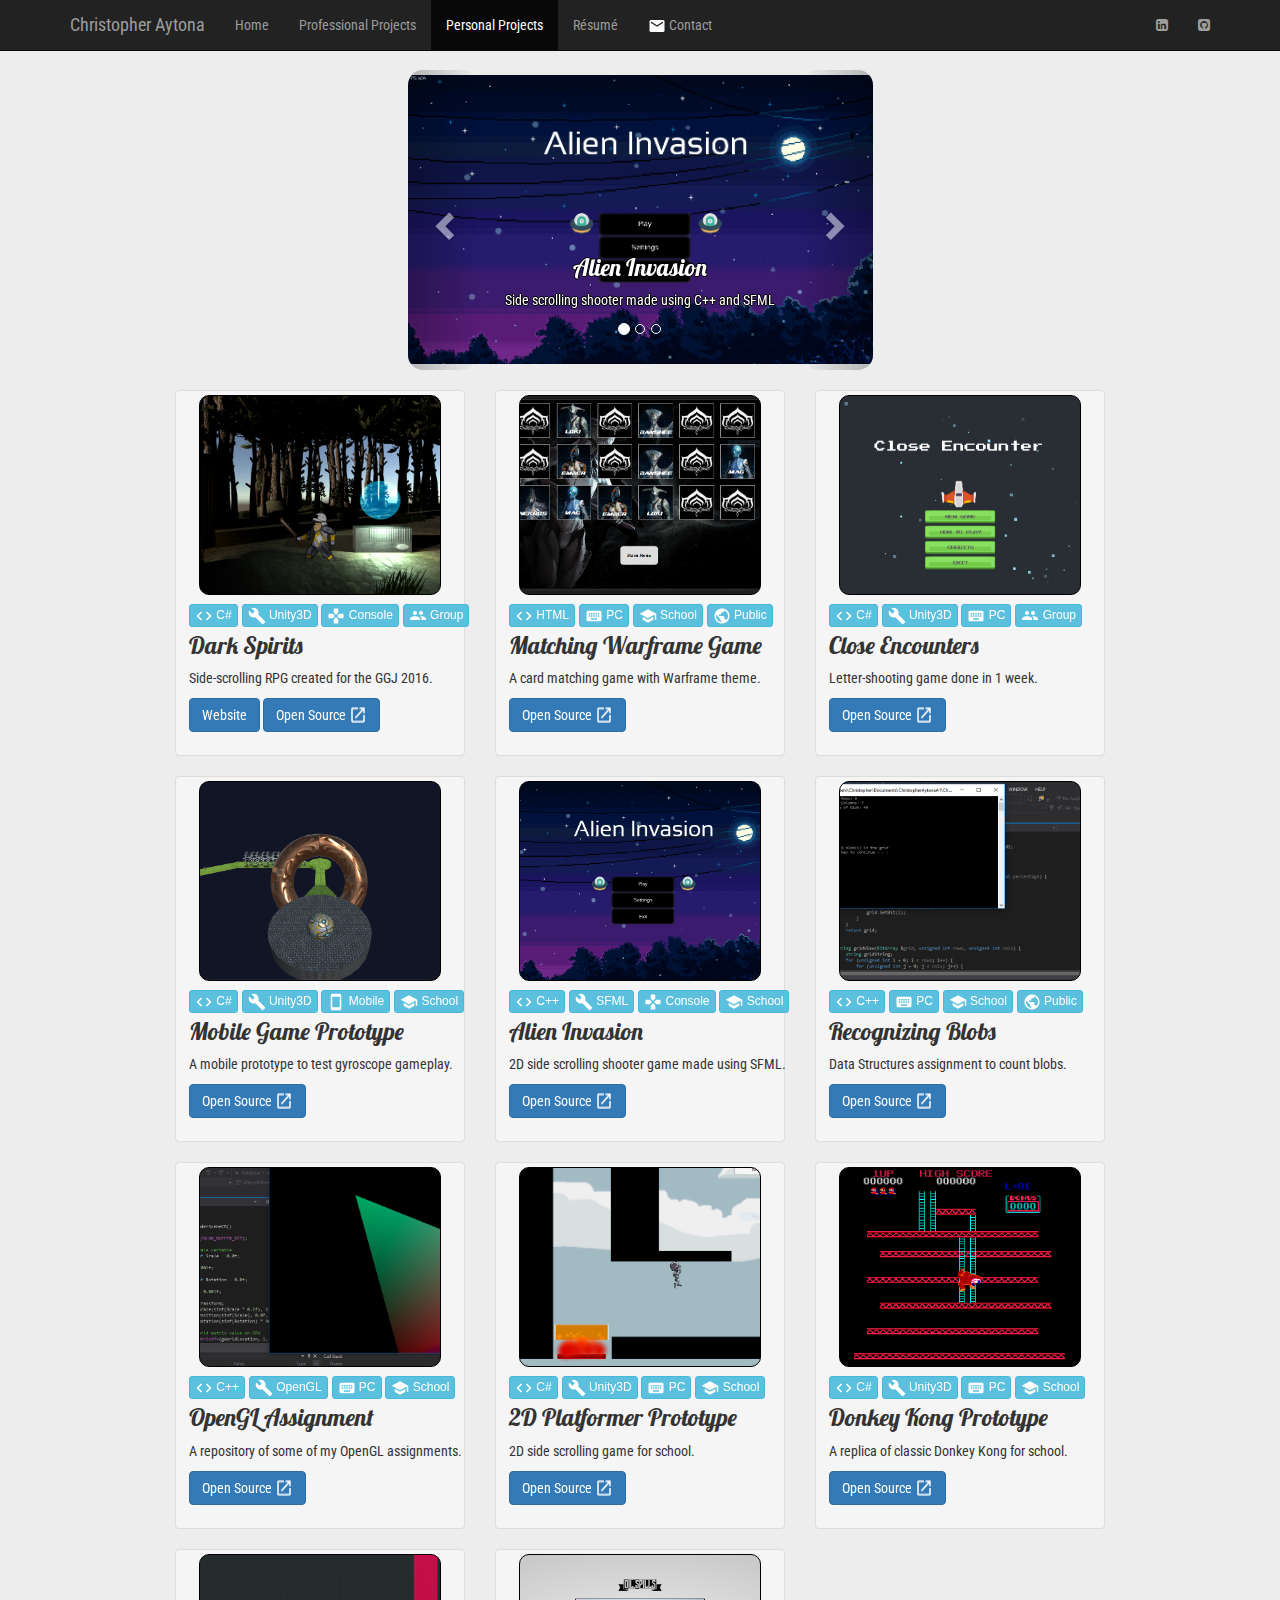
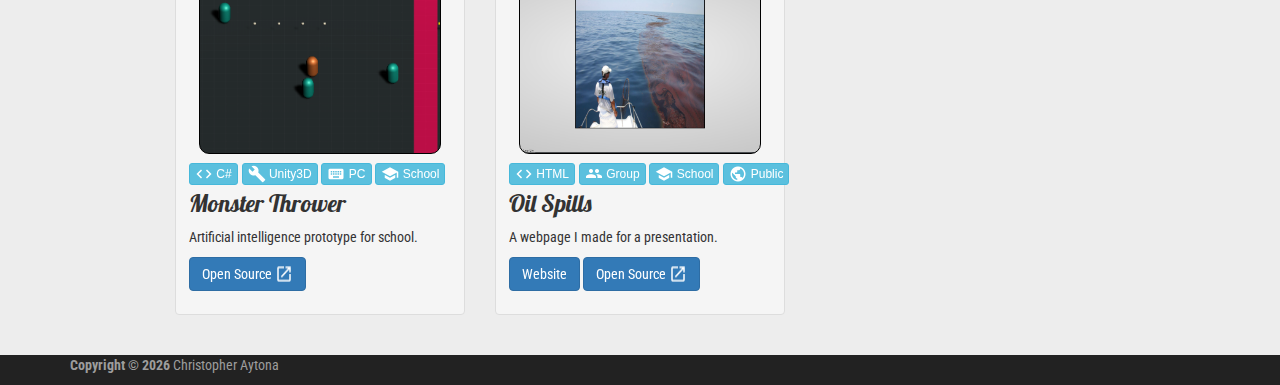
==== personal.html @ 55504e59 "fontawesome, and social buttons added in navbar" ====
<!DOCTYPE html>
<html lang="en-us">
  <head>
    <meta charset="utf-8">
    <meta http-equiv="X-UA-Compatible" content="IE=edge">
    <meta name="viewport" content="width=device-width, initial-scale=1">
    <title>Christopher Aytona: Personal</title>
    <link href="bootstrap/css/bootstrap.min.css" rel="stylesheet">
    <link href="css/main.css" rel="stylesheet">
    <link href="css/thumbnailimgs.css" rel="stylesheet">
    <link href="https://fonts.googleapis.com/css?family=Lobster|Roboto+Condensed" rel="stylesheet">
    <link rel="icon" href="imgs/icon.png">
    <link rel="stylesheet" href="fontawesome/css/font-awesome.min.css">
    <script src="https://ajax.googleapis.com/ajax/libs/jquery/1.11.3/jquery.min.js"></script>
    <script src="js/main.js"></script>
  </head>
  <body id="top">
    <nav class="navbar navbar-inverse navbar-fixed-top"> <!-- Nav bar -->
      <div class="container">
        <div class="navbar-header">
          <button type="button" class="navbar-toggle collapsed" data-toggle="collapse" data-target="#navbar" aria-expanded="false" aria-controls="navbar">
            <span class="sr-only">Toggle navigation</span>
            <span class="icon-bar"></span>
            <span class="icon-bar"></span>
            <span class="icon-bar"></span>
          </button>
          <a class="navbar-brand" href="#top">Christopher Aytona</a>
        </div>
        <div id="navbar" class="navbar-collapse collapse">
          <ul class="nav navbar-nav">
            <li><a href="index.html">Home</a></li>
            <li><a href="professional.html">Professional Projects</a></li>
            <li class="active"><a href="#top">Personal Projects</a></li>
            <li><a href="resume.html">Résumé</a></li>
            <li><a href="mailto:christopher.aytona@gmail.com"><img src="imgs/btnicons/email.png"> Contact</a></li>
          </ul>
          <ul class="nav navbar-nav navbar-right">
            <li><a href="https://ca.linkedin.com/in/christopheraytona" data-toggle="tooltip" data-placement="bottom" title="LinkedIn"><i class="fa fa-linkedin-square" aria-hidden="true"></i></a></li>
            <li><a href="https://github.com/aytona" data-toggle="tooltip" data-placement="bottom" title="GitHub"><i class="fa fa-github-square" aria-hidden="true"></i></a></li>
          </ul>
        </div>
      </div>
    </nav>

    <div class="container theme-showcase showcaseContainer" role="main">
      <div id="myCarousel" class="carousel slide" data-ride="carousel"> <!-- Slides -->
        <ol class="carousel-indicators"> <!-- Indicators -->
          <li data-target="#myCarousel" data-slide-to="0" class="active"></li>
          <li data-target="#myCarousel" data-slide-to="1"></li>
          <li data-target="#myCarousel" data-slide-to="2"></li>
        </ol>
        <div class="carousel-inner" role="listbox"> <!-- Wrapper for slides -->
          <div class="item active"> <!-- Alien Invasion -->
            <div class="carouselSlides perSlide1"></div>
            <div class="carousel-caption">
              <h3>Alien Invasion</h3>
              <p>Side scrolling shooter made using C++ and SFML</p>
            </div>
          </div>

          <div class="item"> <!-- Close Encounters -->
            <div class="carouselSlides perSlide2"></div>
            <div class="carousel-caption">
              <h3>Close Encounters</h3>
              <p>Typing game for game competition</p>
            </div>
          </div>

          <div class="item"> <!-- Recognizing Blobs -->
            <div class="carouselSlides perSlide3"></div>
            <div class="carousel-caption">
              <h3>Recognizing Blobs</h3>
              <p>Data Structures school assignment</p>
            </div>
          </div>
        </div>

        <!-- Controls -->
        <a class="left carousel-control" href="#myCarousel" role="button" data-slide="prev">
          <span class="glyphicon glyphicon-chevron-left" aria-hidden="true"></span>
          <span class="sr-only">Previous</span>
        </a>
        <a class="right carousel-control" href="#myCarousel" role="button" data-slide="next">
          <span class="glyphicon glyphicon-chevron-right" aria-hidden="true"></span>
          <span class="sr-only">Next</span>
        </a>
      </div>
      <br>
      <div class="row"> <!-- Row 1 -->
        <div class="col-sm-12 col-md-4"> <!-- Dark Spirits -->
          <div class="thumbnail">
            <div class="thumbnailIMG spiritsIMG"></div>
            <div class="caption">
              <button type="button" class="btn btn-info btn-xs hvr-bounce-in"><img src="imgs/btnicons/code.png"> C#</button>
              <button type="button" class="btn btn-info btn-xs hvr-bounce-in"><img src="imgs/btnicons/engine.png"> Unity3D</button>
              <button type="button" class="btn btn-info btn-xs hvr-bounce-in"><img src="imgs/btnicons/console.png"> Console</button>
              <button type="button" class="btn btn-info btn-xs hvr-bounce-in" data-toggle="tooltip" data-placement="bottom" title="Role: Gameplay Programmer"><img src="imgs/btnicons/group.png"> Group</button>
              <h3>Dark Spirits</h3>
              <p>Side-scrolling RPG created for the GGJ 2016.</p>
              <p>
                <a href="http://globalgamejam.org/2016/games/dark-spirits" class="btn btn-primary hvr-float" role="button">Website</a>
                <a target="_blank" href="https://github.com/aytona/GlobalGameJam2016" class="btn btn-primary hvr-float" role="button">Open Source&nbsp;<img src="imgs/btnicons/tab.png"></a>
              </p>
            </div>
          </div>
        </div>

        <div class="col-sm-12 col-md-4"> <!-- Matching -->
          <div class="thumbnail">
            <div class="thumbnailIMG matchingIMG"></div>
            <div class="caption">
              <button type="button" class="btn btn-info btn-xs hvr-bounce-in"><img src="imgs/btnicons/code.png"> HTML</button>
              <button type="button" class="btn btn-info btn-xs hvr-bounce-in"><img src="imgs/btnicons/keyboard.png"> PC</button>
              <button type="button" class="btn btn-info btn-xs hvr-bounce-in" data-toggle="tooltip" data-placement="bottom" title="DESN1083: Asset Development I"><img src="imgs/btnicons/school.png"> School</button>
              <button type="button" class="btn btn-info btn-xs hvr-bounce-in"><img src="imgs/btnicons/public.png"> Public</button>
              <h3>Matching Warframe Game</h3>
              <p>A card matching game with Warframe theme.</p>
              <p><a target="_blank" href="https://github.com/aytona/Memory_Game" class="btn btn-primary hvr-float" role="button">Open Source&nbsp;<img src="imgs/btnicons/tab.png"></a></p>
            </div>
          </div>
        </div>

        <div class="col-sm-12 col-md-4"> <!-- Close Encounters -->
          <div class="thumbnail">
            <div class="thumbnailIMG encountersIMG"></div>
            <div class="caption">
              <button type="button" class="btn btn-info btn-xs hvr-bounce-in"><img src="imgs/btnicons/code.png"> C#</button>
              <button type="button" class="btn btn-info btn-xs hvr-bounce-in"><img src="imgs/btnicons/engine.png"> Unity3D</button>
              <button type="button" class="btn btn-info btn-xs hvr-bounce-in"><img src="imgs/btnicons/keyboard.png"> PC</button>
              <button type="button" class="btn btn-info btn-xs hvr-bounce-in" data-toggle="tooltip" data-placement="bottom" title="Role: Generalist Programmer"><img src="imgs/btnicons/group.png"> Group</button>
              <h3>Close Encounters</h3>
              <p>Letter-shooting game done in 1 week.</p>
              <p><a target="_blank" href="https://github.com/luizbranco/close_encounters" class="btn btn-primary hvr-float" role="button">Open Source&nbsp;<img src="imgs/btnicons/tab.png"></a></p>
            </div>
          </div>
        </div>
      </div>

      <div class="row"> <!-- Row 2 -->
        <div class="col-sm-12 col-md-4"> <!-- Mobi Assign -->
          <div class="thumbnail">
            <div class="thumbnailIMG mobiIMG"></div>
            <div class="caption">
              <button type="button" class="btn btn-info btn-xs hvr-bounce-in"><img src="imgs/btnicons/code.png"> C#</button>
              <button type="button" class="btn btn-info btn-xs hvr-bounce-in"><img src="imgs/btnicons/engine.png"> Unity3D</button>
              <button type="button" class="btn btn-info btn-xs hvr-bounce-in"><img src="imgs/btnicons/mobile.png"> Mobile</button>
              <button type="button" class="btn btn-info btn-xs hvr-bounce-in" data-toggle="tooltip" data-placement="bottom" title="GAME2011: Mobile Game Fundamentals"><img src="imgs/btnicons/school.png"> School</button>
              <h3>Mobile Game Prototype</h3>
              <p>A mobile prototype to test gyroscope gameplay.</p>
              <p><a target="_blank" href="https://github.com/aytona/mobiGameAssignment2" class="btn btn-primary hvr-float" role="button">Open Source&nbsp;<img src="imgs/btnicons/tab.png"></a></p>
            </div>
          </div>
        </div>

        <div class="col-sm-12 col-md-4"> <!-- Alien Invasion -->
          <div class="thumbnail">
            <div class="thumbnailIMG alienIMG"></div>
            <div class="caption">
              <button type="button" class="btn btn-info btn-xs hvr-bounce-in"><img src="imgs/btnicons/code.png"> C++</button>
              <button type="button" class="btn btn-info btn-xs hvr-bounce-in"><img src="imgs/btnicons/engine.png"> SFML</button>
              <button type="button" class="btn btn-info btn-xs hvr-bounce-in"><img src="imgs/btnicons/console.png"> Console</button>
              <button type="button" class="btn btn-info btn-xs hvr-bounce-in" data-toggle="tooltip" data-placement="bottom" title="GAME2002: Multimedia Systems Development"><img src="imgs/btnicons/school.png"> School</button>
              <h3>Alien Invasion</h3>
              <p>2D side scrolling shooter game made using SFML.</p>
              <p><a target="_blank" href="https://github.com/aytona/SFML_Assignment2" class="btn btn-primary hvr-float" role="button">Open Source&nbsp;<img src="imgs/btnicons/tab.png"></a></p>
            </div>
          </div>
        </div>

        <div class="col-sm-12 col-md-4"> <!-- Recognizing Blobs -->
          <div class="thumbnail">
            <div class="thumbnailIMG blobsIMG"></div>
            <div class="caption">
              <button type="button" class="btn btn-info btn-xs hvr-bounce-in"><img src="imgs/btnicons/code.png"> C++</button>
              <button type="button" class="btn btn-info btn-xs hvr-bounce-in"><img src="imgs/btnicons/keyboard.png"> PC</button>
              <button type="button" class="btn btn-info btn-xs hvr-bounce-in" data-toggle="tooltip" data-placement="bottom" title="GAME2001: Data Structures & Algorithms"><img src="imgs/btnicons/school.png"> School</button>
              <button type="button" class="btn btn-info btn-xs hvr-bounce-in"><img src="imgs/btnicons/public.png"> Public</button>
              <h3>Recognizing Blobs</h3>
              <p>Data Structures assignment to count blobs.</p>
              <p><a target="_blank" href="https://github.com/aytona/RecognizingBlobs" class="btn btn-primary hvr-float" role="button"> Open Source&nbsp;<img src="imgs/btnicons/tab.png"></a></p>
            </div>
          </div>
        </div>
      </div>

      <div class="row"> <!-- Row 3 -->
        <div class="col-sm-12 col-md-4"> <!-- OpenGL -->
          <div class="thumbnail">
            <div class="thumbnailIMG openglIMG"></div>
            <div class="caption">
              <button type="button" class="btn btn-info btn-xs hvr-bounce-in"><img src="imgs/btnicons/code.png"> C++</button>
              <button type="button" class="btn btn-info btn-xs hvr-bounce-in"><img src="imgs/btnicons/engine.png"> OpenGL</button>
              <button type="button" class="btn btn-info btn-xs hvr-bounce-in"><img src="imgs/btnicons/keyboard.png"> PC</button>
              <button type="button" class="btn btn-info btn-xs hvr-bounce-in" data-toggle="tooltip" data-placement="bottom" title="GAME2012: 3D Graphics Programming"><img src="imgs/btnicons/school.png"> School</button>
              <h3>OpenGL Assignment</h3>
              <p>A repository of some of my OpenGL assignments.</p>
              <p><a target="_blank" href="https://github.com/aytona/GAME2012" class="btn btn-primary hvr-float" role="button">Open Source&nbsp;<img src="imgs/btnicons/tab.png"></a></p>
            </div>
          </div>
        </div>

        <div class="col-sm-12 col-md-4"> <!-- 2D Platformer -->
          <div class="thumbnail">
            <div class="thumbnailIMG platformerIMG"></div>
            <div class="caption">
              <button type="button" class="btn btn-info btn-xs hvr-bounce-in"><img src="imgs/btnicons/code.png"> C#</button>
              <button type="button" class="btn btn-info btn-xs hvr-bounce-in"><img src="imgs/btnicons/engine.png"> Unity3D</button>
              <button type="button" class="btn btn-info btn-xs hvr-bounce-in"><img src="imgs/btnicons/keyboard.png"> PC</button>
              <button type="button" class="btn btn-info btn-xs hvr-bounce-in" data-toggle="tooltip" data-placement="bottom" title="GAME1012: Game Engine Scripting"><img src="imgs/btnicons/school.png"> School</button>
              <h3>2D Platformer Prototype</h3>
              <p>2D side scrolling game for school.</p>
              <p><a target="_blank" href="https://github.com/aytona/2D_Platformer_Prototype" class="btn btn-primary hvr-float" role="button">Open Source&nbsp;<img src="imgs/btnicons/tab.png"></a></p>
            </div>
          </div>
        </div>

        <div class="col-sm-12 col-md-4"> <!-- Donkey Kong -->
          <div class="thumbnail">
            <div class="thumbnailIMG donkeyIMG"></div>
            <div class="caption">
              <button type="button" class="btn btn-info btn-xs hvr-bounce-in"><img src="imgs/btnicons/code.png"> C#</button>
              <button type="button" class="btn btn-info btn-xs hvr-bounce-in"><img src="imgs/btnicons/engine.png"> Unity3D</button>
              <button type="button" class="btn btn-info btn-xs hvr-bounce-in"><img src="imgs/btnicons/keyboard.png"> PC</button>
              <button type="button" class="btn btn-info btn-xs hvr-bounce-in"  data-toggle="tooltip" data-placement="bottom" title="DESN1086: Asset Development II"><img src="imgs/btnicons/school.png"> School</button>
              <h3>Donkey Kong Prototype</h3>
              <p>A replica of classic Donkey Kong for school.</p>
              <p><a target="_blank" href="https://github.com/aytona/DonkeyKong" class="btn btn-primary hvr-float" role="button">Open Source&nbsp;<img src="imgs/btnicons/tab.png"></a></p>
            </div>
          </div>
        </div>
      </div>

      <div class="row"> <!-- Row 4 -->
        <div class="col-sm-12 col-md-4"> <!-- Monster Thrower -->
          <div class="thumbnail">
            <div class="thumbnailIMG monsterIMG"></div>
            <div class="caption">
              <button type="button" class="btn btn-info btn-xs hvr-bounce-in"><img src="imgs/btnicons/code.png"> C#</button>
              <button type="button" class="btn btn-info btn-xs hvr-bounce-in"><img src="imgs/btnicons/engine.png"> Unity3D</button>
              <button type="button" class="btn btn-info btn-xs hvr-bounce-in"><img src="imgs/btnicons/keyboard.png"> PC</button>
              <button type="button" class="btn btn-info btn-xs hvr-bounce-in" data-toggle="tooltip" data-placement="bottom" title="GAME3001: Artificial Intelligence"><img src="imgs/btnicons/school.png"> School</button>
              <h3>Monster Thrower</h3>
              <p>Artificial intelligence prototype for school.</p>
              <p><a target="_blank" href="https://github.com/aytona/GAME3001GameProject" class="btn btn-primary hvr-float" role="button">Open Source&nbsp;<img src="imgs/btnicons/tab.png"></a></p>
            </div>
          </div>
        </div>

        <div class="col-sm-12 col-md-4"> <!-- Oil Spills -->
          <div class="thumbnail">
            <div class="thumbnailIMG oilIMG"></div>
            <div class="caption">
              <button type="button" class="btn btn-info btn-xs hvr-bounce-in"><img src="imgs/btnicons/code.png"> HTML</button>
              <button type="button" class="btn btn-info btn-xs hvr-bounce-in" data-toggle="tooltip" data-placement="bottom" title="Role: Front-End Programmer"><img src="imgs/btnicons/group.png"> Group</button>
              <button type="button" class="btn btn-info btn-xs hvr-bounce-in" data-toggle="tooltip" data-placement="bottom" title="GSCI: Environmental Science"><img src="imgs/btnicons/school.png"> School</button>
              <button type="button" class="btn btn-info btn-xs hvr-bounce-in"><img src="imgs/btnicons/public.png"> Public</button>
              <h3>Oil Spills</h3>
              <p>A webpage I made for a presentation.</p>
              <p>
                <a href="http://aytona.github.io/OilSpills/" class="btn btn-primary hvr-float" role="button">Website</a>
                <a target="_blank" href="https://github.com/aytona/OilSpills" class="btn btn-primary hvr-float" role="button">Open Source&nbsp;<img src="imgs/btnicons/tab.png"></a>
              </p>
            </div>
          </div>
        </div>
      </div>
    </div>
    <br>
    <footer class="navbar-inverse footer">
      <div class="container ">
        <div id="copyright">
          <script>showCopyright();</script>
        </div>
      </div>
    </footer>

    <script src="bootstrap/js/bootstrap.min.js"></script>
  </body>
---- css/main.css ----
body{
  padding-top: 70px;
  margin-bottom: 30px;
  background-color: rgb(237,237,237);
}

h1, h2, h3{
  font-family: 'Lobster', cursive;
}

p, a{
  font-family: 'Roboto Condensed', sans-serif;
}

html{
  position: relative;;
  min-height: 100%;
}

.btn-primary{
  display:inline-flex !important;
}

.progressText{
  color: #fff;
}

.footer{
  position: absolute;
  width: 100%;
  height: 30px;
  color: #9d9d9d;
}

.carousel{
  width: 50%;
  height: 50%;
}

.carousel p, .carousel h3{
  text-shadow: -1px 0 black, 0 1px black, 1px 0 black, 0 -1px black;
}

.carousel, .carousel-control, .carouselSlides{
  background-color: transparent;
  border-radius: 15px;
  margin: auto;
}

.carouselSlides{
  height: 300px;
  background-repeat: no-repeat;
  background-position: center;
  background-color: transparent;
  background-size: 100%;
}

.thumbnailIMG{
  width: 242px;
  height: 200px;
  margin:auto;
  background-size: cover;
  background-repeat: no-repeat;
  background-position: center;
  border: 1px solid #000;
  border-radius: 10px;
}

.thumbnail, .jumbotron{
  background-color: whitesmoke;
}

.thumbnail h3{
  margin-top: 5px;
}

.caption{
  white-space: nowrap;
}

.hvr-bounce-in{
  cursor: pointer;
  display: inline-block;
  vertical-align: middle;
  -webkit-transform: translateZ(0);
  transform: translateZ(0);
  box-shadow: 0 0 1px rgba(0, 0, 0, 0);
  -webkit-backface-visibility: hidden;
  backface-visibility: hidden;
  -moz-osx-font-smoothing: grayscale;
  -webkit-transition-duration: 0.5s;
  transition-duration: 0.5s;
}

.hvr-bounce-in:hover, .hvr-bounce-in:focus, .hvr-bounce-in:active{
  -webkit-transform: scale(1.2);
  transform: scale(1.2);
  -webkit-transition-timing-function: cubic-bezier(0.47, 2.02, 0.31, -0.36);
  transition-timing-function: cubic-bezier(0.47, 2.02, 0.31, -0.36);
}

.hvr-float {
  display: inline-block;
  vertical-align: middle;
  -webkit-transform: translateZ(0);
  transform: translateZ(0);
  box-shadow: 0 0 1px rgba(0, 0, 0, 0);
  -webkit-backface-visibility: hidden;
  backface-visibility: hidden;
  -moz-osx-font-smoothing: grayscale;
  -webkit-transition-duration: 0.3s;
  transition-duration: 0.3s;
  -webkit-transition-property: transform;
  transition-property: transform;
  -webkit-transition-timing-function: ease-out;
  transition-timing-function: ease-out;
}

.hvr-float:hover, .hvr-float:focus, .hvr-float:active {
  -webkit-transform: translateY(-8px);
  transform: translateY(-8px);
}

.showcaseContainer{
  width: 75%;
}

#copyright h3 p{
  display: inline-block;
}
---- css/thumbnailimgs.css ----
.proSlide1, .endlessrunnerIMG{
  background-image: url("../imgs/professional/endlessrunner.PNG");
}

.proSlide2, .synapseIMG{
  background-image: url("../imgs/professional/synapse.png");
  background-size: cover !important;
}

.perSlide1, .alienIMG{
  background-image: url("../imgs/personal/alieninvasion.PNG");
}

.perSlide2, .encountersIMG{
  background-image: url("../imgs/personal/closeencounters.PNG");
}

.perSlide3, .blobsIMG{
  background-image: url("../imgs/personal/recognizingblobs.PNG");
}

.platformerIMG{
  background-image: url("../imgs/personal/2dplatformer.PNG");
}

.spiritsIMG{
  background-image: url("../imgs/personal/darkspirits.png");
}

.donkeyIMG{
  background-image: url("../imgs/personal/donkeykong.PNG");
}

.matchingIMG{
  background-image: url("../imgs/personal/matching.PNG");
}

.mobiIMG{
  background-image: url("../imgs/personal/mobiassign.PNG");
}

.monsterIMG{
  background-image: url("../imgs/personal/MonsterThrower.PNG");
}

.oilIMG{
  background-image: url("../imgs/personal/oilspills.PNG");
}

.openglIMG{
  background-image: url("../imgs/personal/opengl.PNG");
}
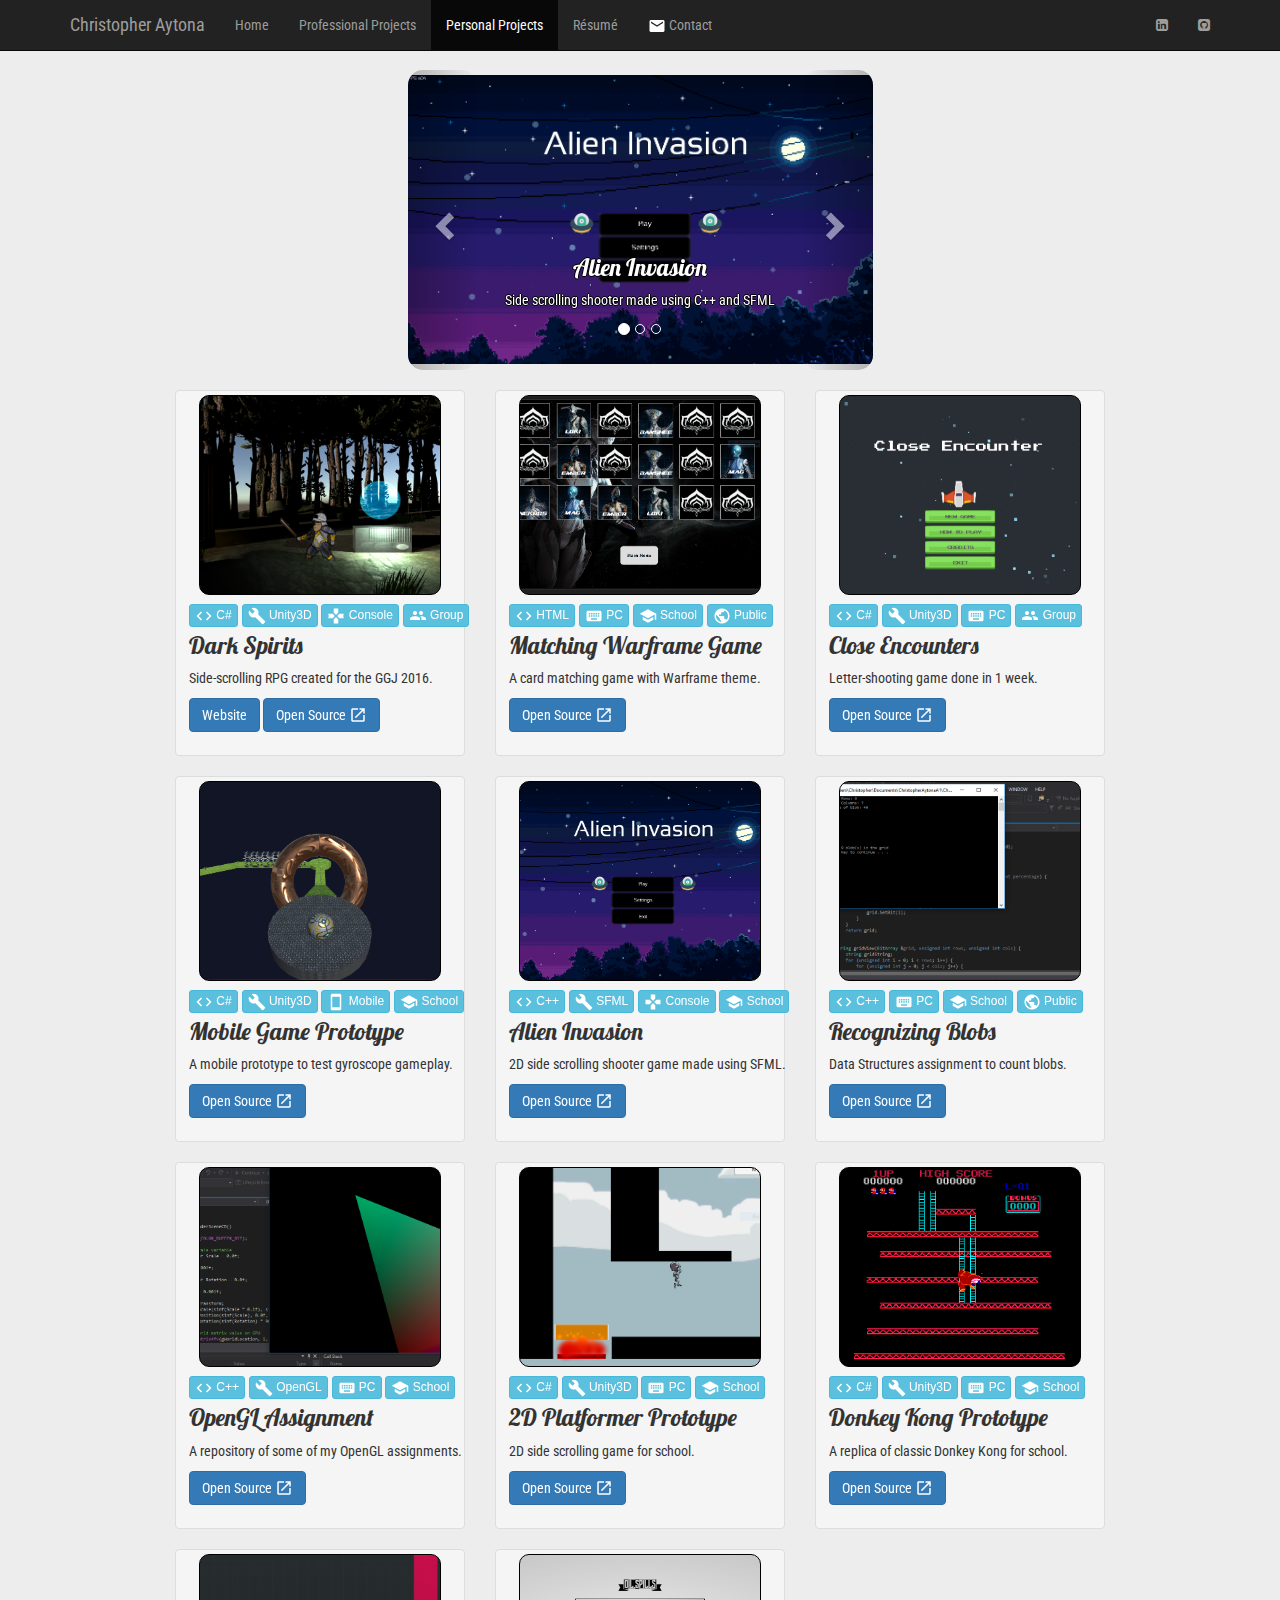
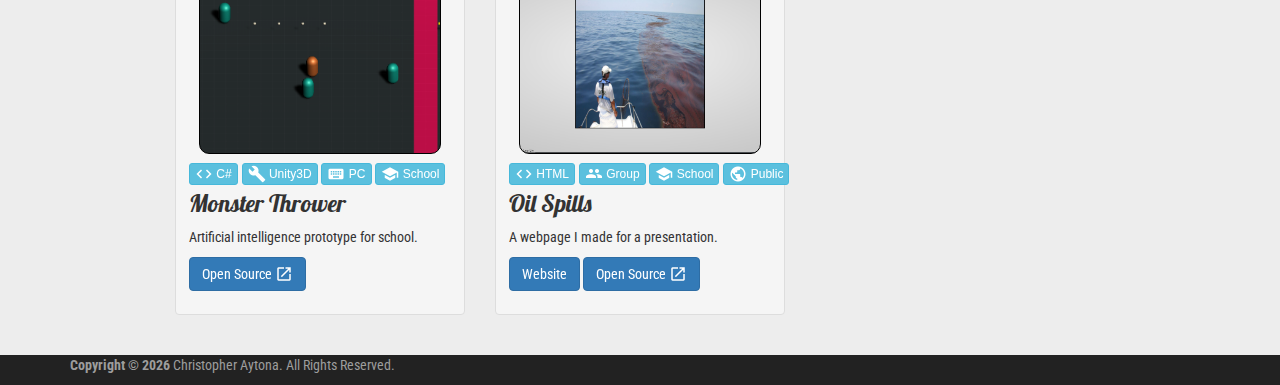
==== commit 4d4db1dc: "Changed name/logo link to index/home page" ====
--- a/personal.html
+++ b/personal.html
@@ -24,7 +24,7 @@
             <span class="icon-bar"></span>
             <span class="icon-bar"></span>
           </button>
-          <a class="navbar-brand" href="#top">Christopher Aytona</a>
+          <a class="navbar-brand" href="index.html">Christopher Aytona</a>
         </div>
         <div id="navbar" class="navbar-collapse collapse">
           <ul class="nav navbar-nav">
--- a/css/main.css
+++ b/css/main.css
@@ -17,6 +17,10 @@
   min-height: 100%;
 }
 
+img{
+  object-fit: contain;
+}
+
 .btn-primary{
   display:inline-flex !important;
 }
@@ -28,6 +32,7 @@
 .footer{
   position: absolute;
   width: 100%;
+  bottom: 0;
   height: 30px;
   color: #9d9d9d;
 }
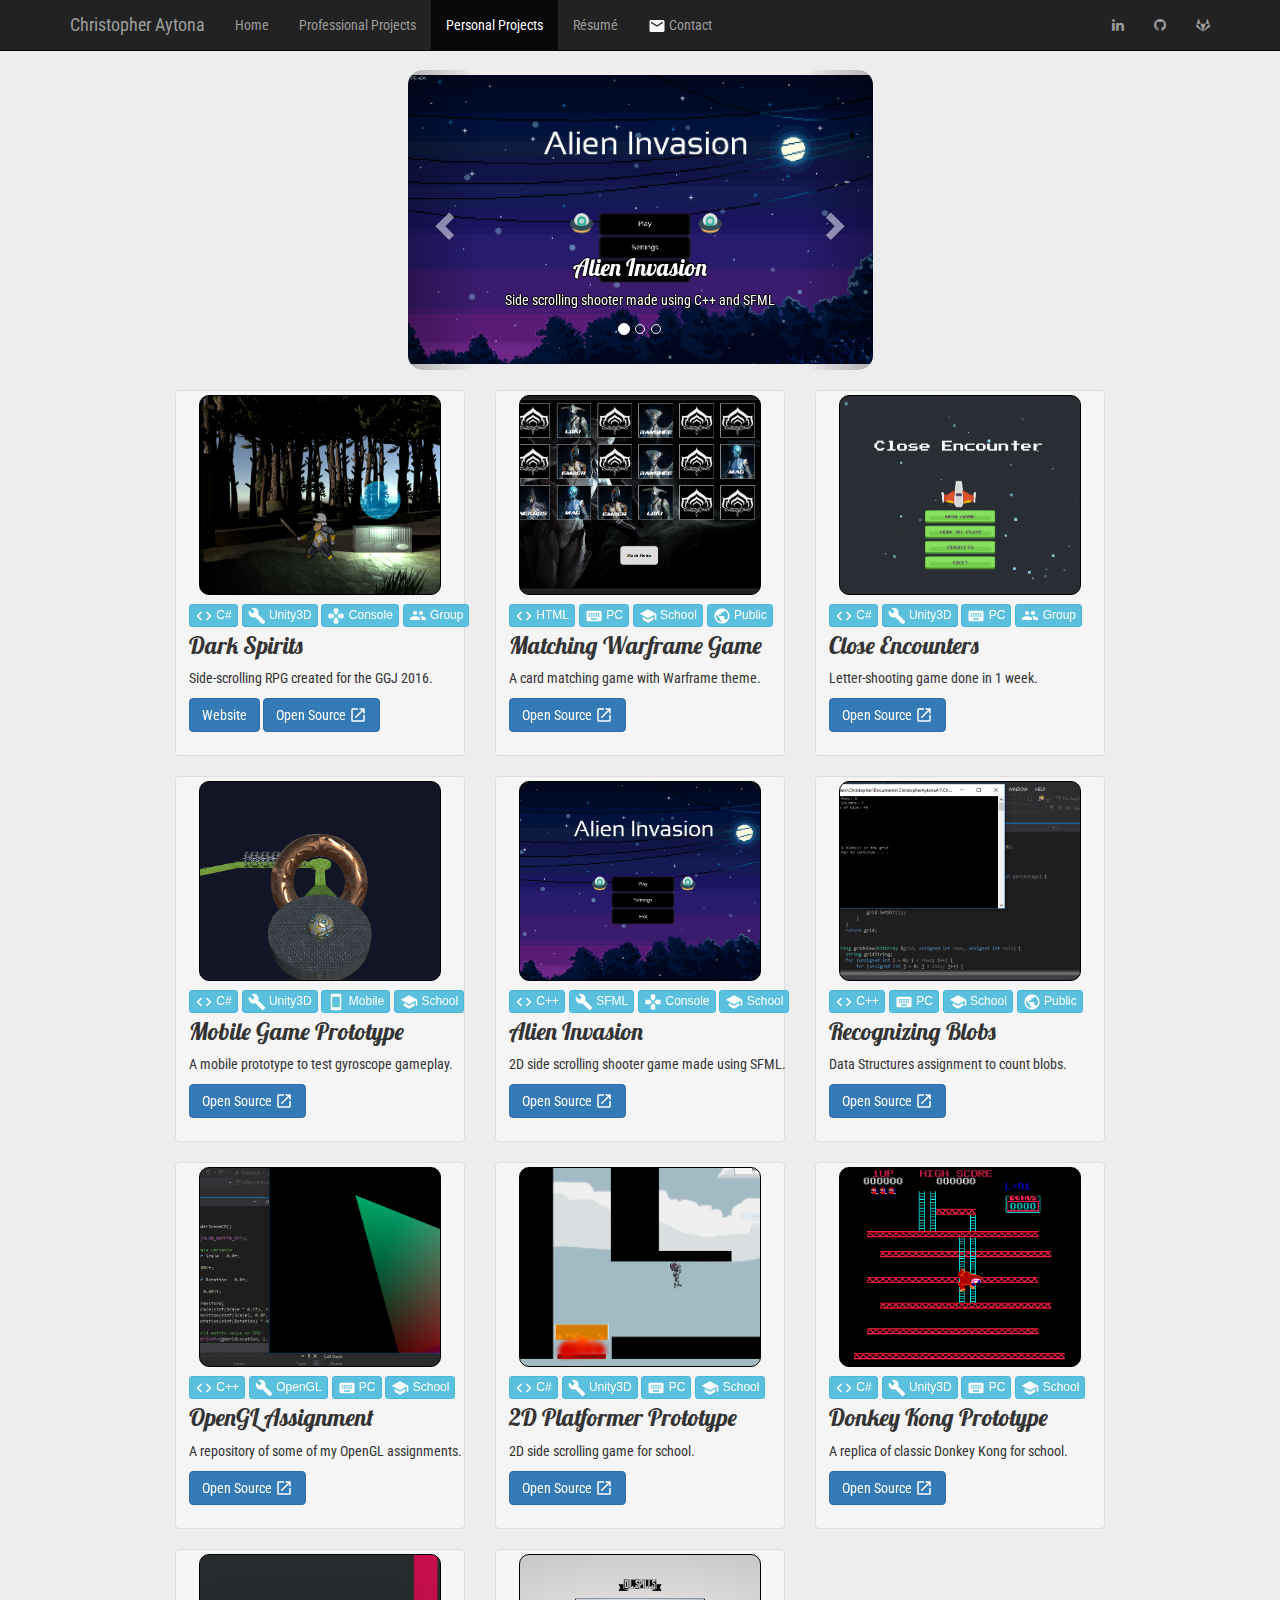
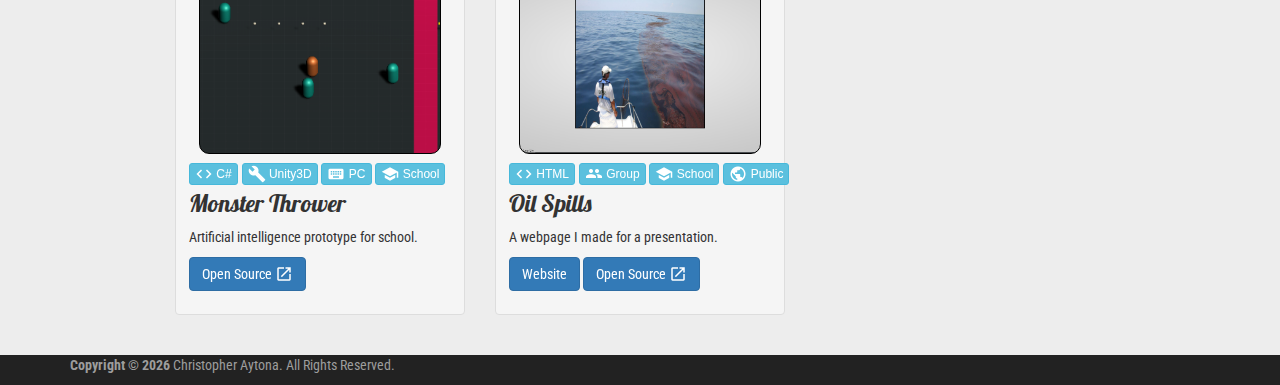
==== commit 7af4780d: "Added gitlab profile and changed icons to default" ====
--- a/personal.html
+++ b/personal.html
@@ -24,7 +24,7 @@
             <span class="icon-bar"></span>
             <span class="icon-bar"></span>
           </button>
-          <a class="navbar-brand" href="index.html">Christopher Aytona</a>
+          <a class="navbar-brand" href="#top">Christopher Aytona</a>
         </div>
         <div id="navbar" class="navbar-collapse collapse">
           <ul class="nav navbar-nav">
@@ -35,8 +35,9 @@
             <li><a href="mailto:christopher.aytona@gmail.com"><img src="imgs/btnicons/email.png"> Contact</a></li>
           </ul>
           <ul class="nav navbar-nav navbar-right">
-            <li><a href="https://ca.linkedin.com/in/christopheraytona" data-toggle="tooltip" data-placement="bottom" title="LinkedIn"><i class="fa fa-linkedin-square" aria-hidden="true"></i></a></li>
-            <li><a href="https://github.com/aytona" data-toggle="tooltip" data-placement="bottom" title="GitHub"><i class="fa fa-github-square" aria-hidden="true"></i></a></li>
+            <li><a href="https://ca.linkedin.com/in/christopheraytona" data-toggle="tooltip" data-placement="bottom" title="LinkedIn"><i class="fa fa-linkedin" aria-hidden="true"></i></a></li>
+            <li><a href="https://github.com/aytona" data-toggle="tooltip" data-placement="bottom" title="GitHub"><i class="fa fa-github" aria-hidden="true"></i></a></li>
+            <li><a href="https://gitlab.com/u/aytona" data-toggle="tooltip" data-placement="bottom" title"GitLab"><i class="fa fa-gitlab" aria-hidden="true"></i></a></li>
           </ul>
         </div>
       </div>
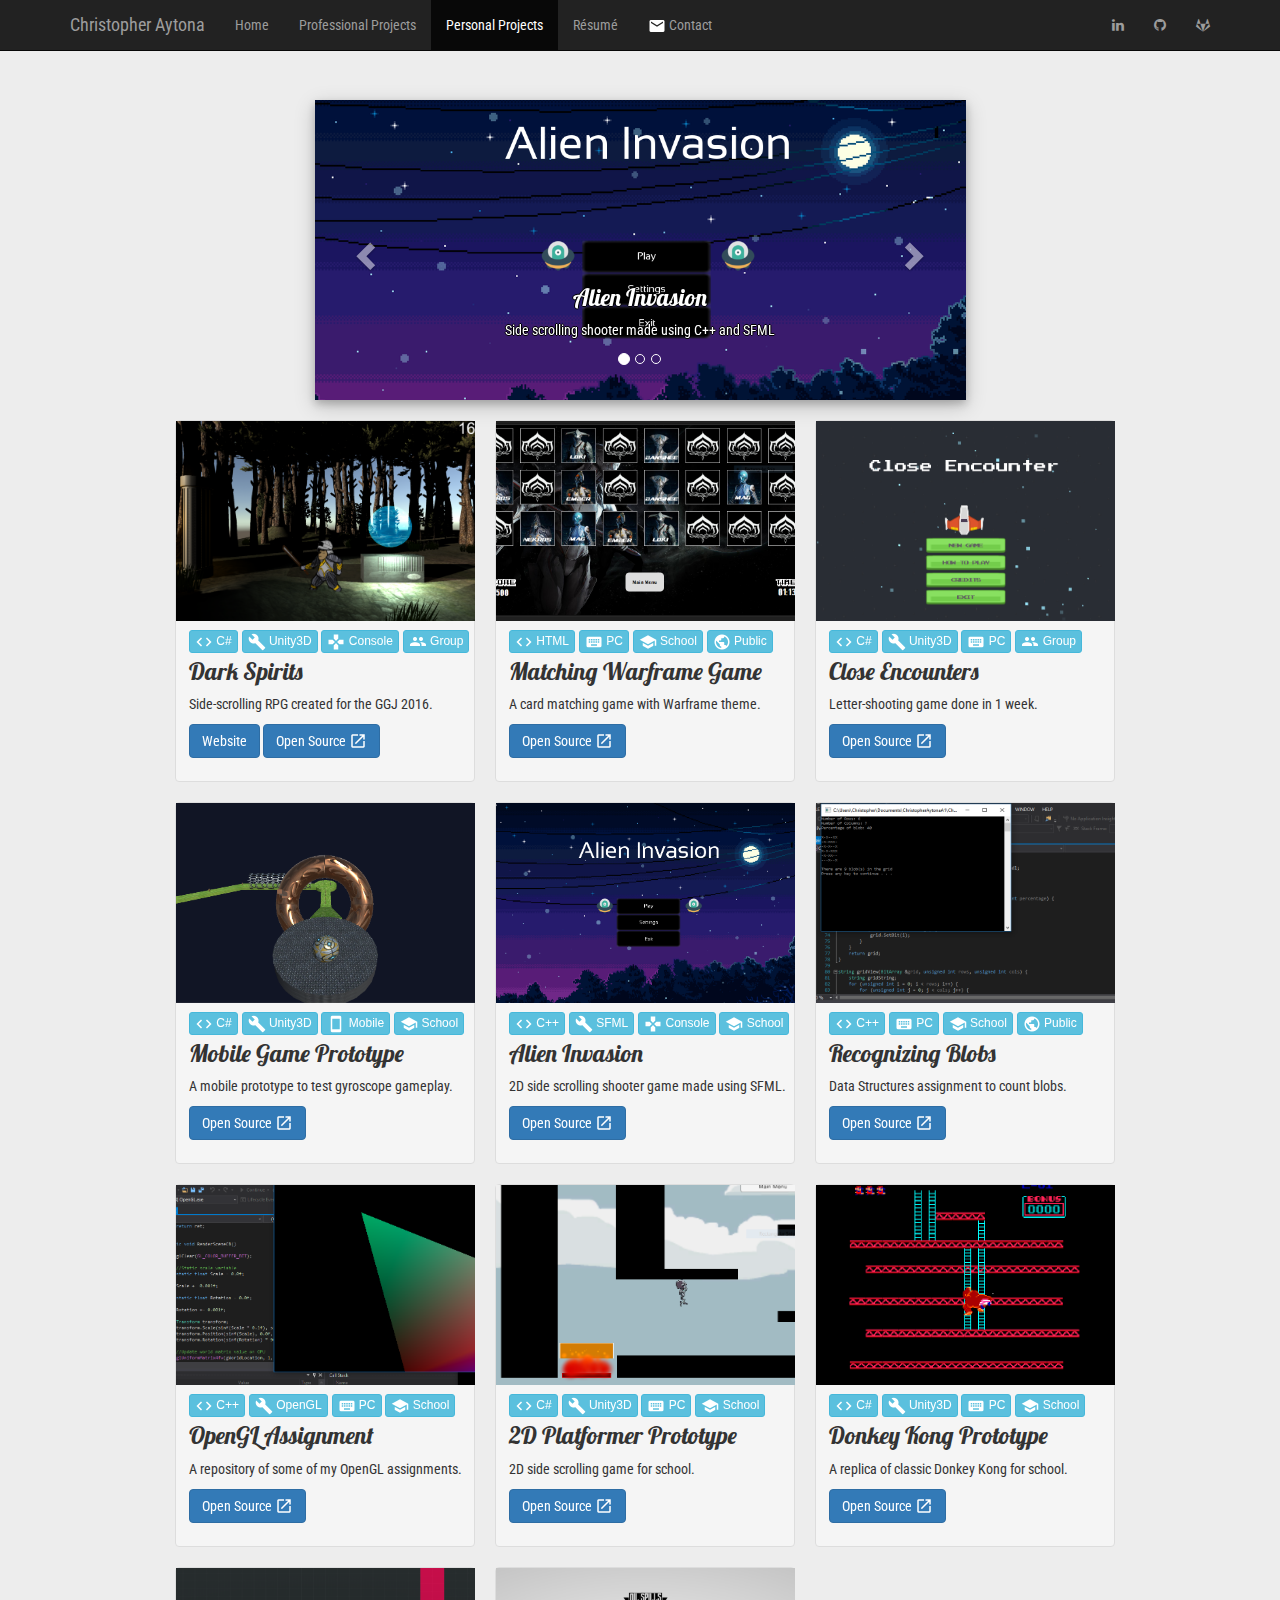
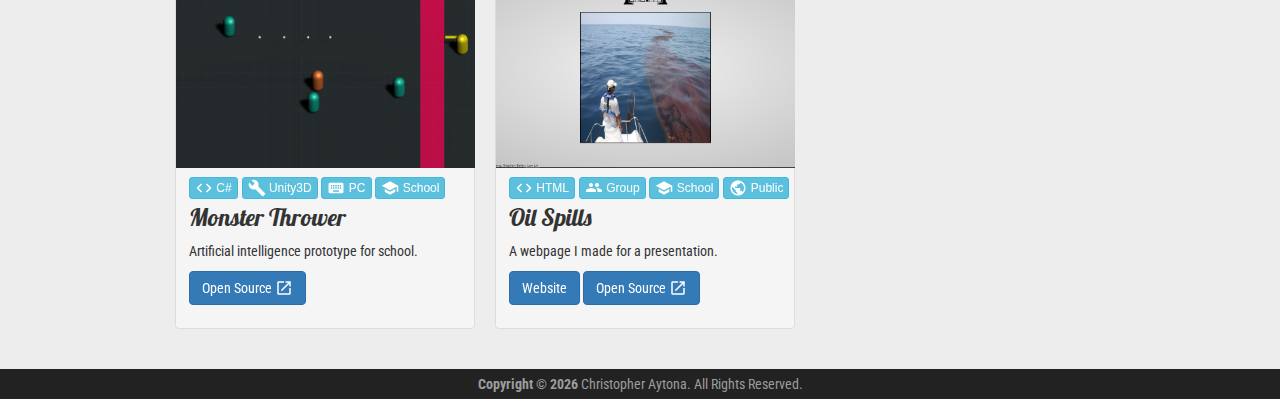
==== commit 1ecb60fc: "Centered footer text" ====
--- a/personal.html
+++ b/personal.html
@@ -14,7 +14,7 @@
     <script src="https://ajax.googleapis.com/ajax/libs/jquery/1.11.3/jquery.min.js"></script>
     <script src="js/main.js"></script>
   </head>
-  <body id="top">
+  <body>
     <nav class="navbar navbar-inverse navbar-fixed-top"> <!-- Nav bar -->
       <div class="container">
         <div class="navbar-header">
@@ -24,13 +24,13 @@
             <span class="icon-bar"></span>
             <span class="icon-bar"></span>
           </button>
-          <a class="navbar-brand" href="#top">Christopher Aytona</a>
+          <a class="navbar-brand" href="index.html">Christopher Aytona</a>
         </div>
         <div id="navbar" class="navbar-collapse collapse">
           <ul class="nav navbar-nav">
             <li><a href="index.html">Home</a></li>
             <li><a href="professional.html">Professional Projects</a></li>
-            <li class="active"><a href="#top">Personal Projects</a></li>
+            <li class="active"><a href="#">Personal Projects</a></li>
             <li><a href="resume.html">Résumé</a></li>
             <li><a href="mailto:christopher.aytona@gmail.com"><img src="imgs/btnicons/email.png"> Contact</a></li>
           </ul>
@@ -267,8 +267,11 @@
       </div>
     </div>
     <br>
+    <a href="#" class="btn btn-info scrollToTop">
+      <span class="glyphicon glyphicon-chevron-up"></span>
+    </a>
     <footer class="navbar-inverse footer">
-      <div class="container ">
+      <div class="container">
         <div id="copyright">
           <script>showCopyright();</script>
         </div>
--- a/css/main.css
+++ b/css/main.css
@@ -1,5 +1,5 @@
 body{
-  padding-top: 70px;
+  padding-top: 100px;
   margin-bottom: 30px;
   background-color: rgb(237,237,237);
 }
@@ -37,9 +37,19 @@
   color: #9d9d9d;
 }
 
+#copyright > p{
+  position: relative;
+  text-align: center;
+  top: 5px;
+  max-height: 15px;
+}
+
 .carousel{
-  width: 50%;
-  height: 50%;
+  min-width: 300px;
+  -webkit-box-shadow: 0 4px 8px 0 rgba(0, 0, 0, 0.2), 0 6px 20px 0 rgba(0, 0, 0, 0.19);
+  -moz-box-shadow: 0 4px 8px 0 rgba(0, 0, 0, 0.2), 0 6px 20px 0 rgba(0, 0, 0, 0.19);
+  box-shadow: 0 4px 8px 0 rgba(0, 0, 0, 0.2), 0 6px 20px 0 rgba(0, 0, 0, 0.19);
+  width: 70%;
 }
 
 .carousel p, .carousel h3{
@@ -48,7 +58,6 @@
 
 .carousel, .carousel-control, .carouselSlides{
   background-color: transparent;
-  border-radius: 15px;
   margin: auto;
 }
 
@@ -60,15 +69,23 @@
   background-size: 100%;
 }
 
+.carousel-control.left, .carousel-control.right{
+  background: none !important;
+  filter: none !important;
+  progid: none !important;
+}
+
 .thumbnailIMG{
-  width: 242px;
+  width: calc(100% + 9px);
+  width: -moz-calc(100% + 9px);
+  width: -webkit-calc(100% + 9px);
+  width: -o-calc(100% + 9px);
   height: 200px;
-  margin:auto;
+  margin-left: -4px;
+  margin-top: -4px;
   background-size: cover;
   background-repeat: no-repeat;
   background-position: center;
-  border: 1px solid #000;
-  border-radius: 10px;
 }
 
 .thumbnail, .jumbotron{
@@ -77,6 +94,19 @@
 
 .thumbnail h3{
   margin-top: 5px;
+}
+
+.thumbnail{
+  min-width: 300px;
+  animation-name: hoverOut;
+  animation-duration: 1s;
+  border-radius: none;
+}
+
+.thumbnail:hover{
+  animation-name: hoverOver;
+  animation-duration: 1s;
+  animation-fill-mode: forwards;
 }
 
 .caption{
@@ -133,3 +163,58 @@
 #copyright h3 p{
   display: inline-block;
 }
+
+.scrollToTop{
+	bottom: 50px;
+	right:40px;
+	display:none;
+  position:fixed;
+}
+
+.label{
+  font-family: 'Open Sans', sans-serif;
+  text-transform: uppercase;
+  border-radius: 0;
+  padding: 4px 6px 4px 6px;
+  -webkit-touch-callout: none;
+  -webkit-user-select: none;
+  -khtml-user-select: none;
+  -moz-user-select: none;
+  -ms-user-select: none;
+  user-select: none;
+  cursor: default;
+}
+
+@keyframes hoverOver{
+  0% {
+    -webkit-filter: brightness(100%);
+    filter: brightness(100%);
+    -webkit-box-shadow: 0px 2px 2px 0px rgba(0,0,0,0.2);
+  	-moz-box-shadow: 0px 2px 2px 0px rgba(0,0,0,0.2);
+  	box-shadow: 0px 2px 2px 0px rgba(0,0,0,0.2);
+  }
+  100% {
+    -webkit-filter: brightness(105%);
+    filter: brightness(105%);
+    -webkit-box-shadow: 1px 3px 3px 0px rgba(0,0,0,0.3);
+  	-moz-box-shadow: 1px 3px 3px 0px rgba(0,0,0,0.3);
+  	box-shadow: 1px 3px 3px 0px rgba(0,0,0,0.3);
+  }
+}
+
+@keyframes hoverOut{
+  0% {
+    -webkit-filter: brightness(105%);
+    filter: brightness(105%);
+    -webkit-box-shadow: 1px 3px 3px 0px rgba(0,0,0,0.3);
+  	-moz-box-shadow: 1px 3px 3px 0px rgba(0,0,0,0.3);
+  	box-shadow: 1px 3px 3px 0px rgba(0,0,0,0.3);
+  }
+  100% {
+    -webkit-filter: brightness(100%);
+    filter: brightness(100%);
+    -webkit-box-shadow: 0px 2px 2px 0px rgba(0,0,0,0.2);
+  	-moz-box-shadow: 0px 2px 2px 0px rgba(0,0,0,0.2);
+  	box-shadow: 0px 2px 2px 0px rgba(0,0,0,0.2);
+  }
+}
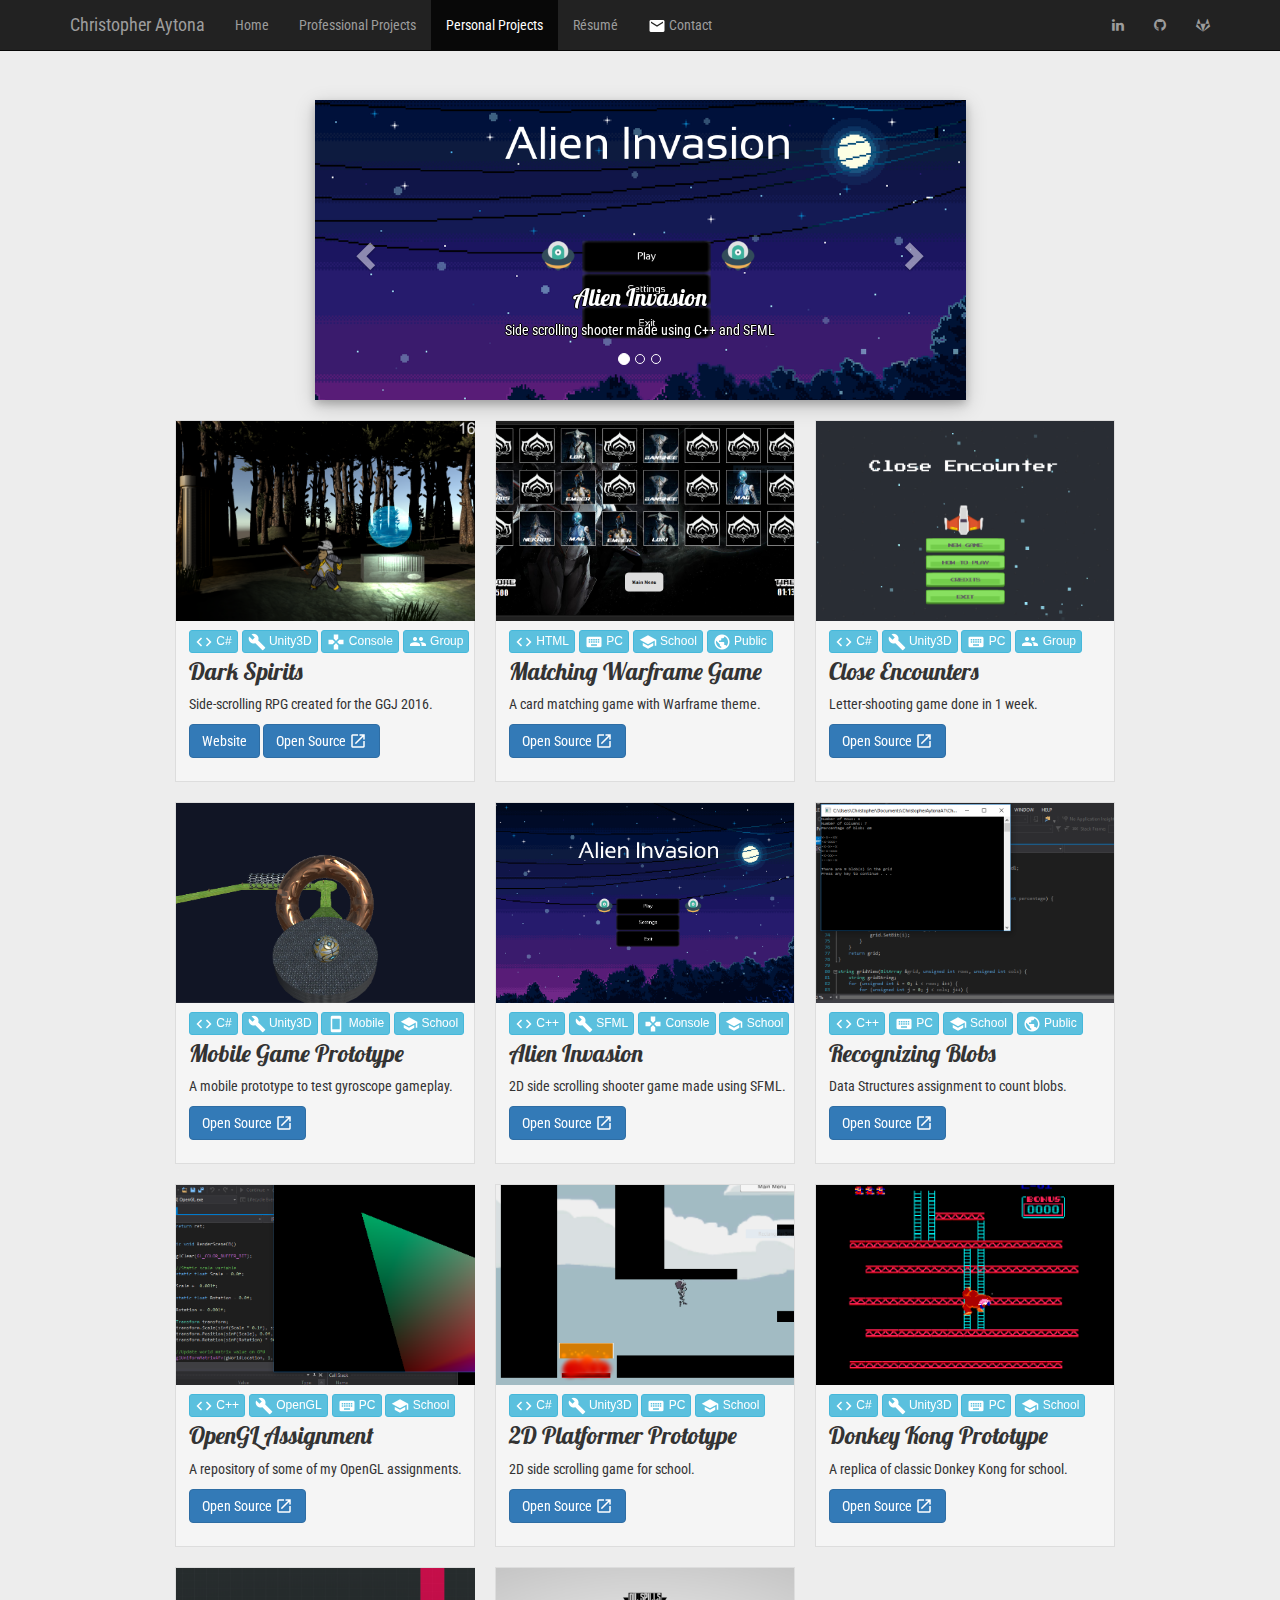
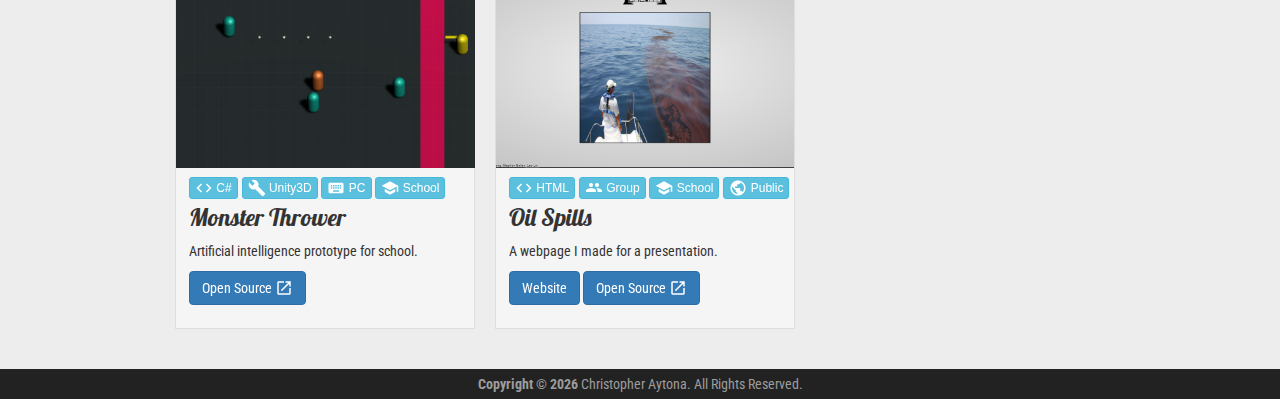
==== commit 7bfd482b: "New experience bars" ====
--- a/personal.html
+++ b/personal.html
@@ -37,7 +37,7 @@
           <ul class="nav navbar-nav navbar-right">
             <li><a href="https://ca.linkedin.com/in/christopheraytona" data-toggle="tooltip" data-placement="bottom" title="LinkedIn"><i class="fa fa-linkedin" aria-hidden="true"></i></a></li>
             <li><a href="https://github.com/aytona" data-toggle="tooltip" data-placement="bottom" title="GitHub"><i class="fa fa-github" aria-hidden="true"></i></a></li>
-            <li><a href="https://gitlab.com/u/aytona" data-toggle="tooltip" data-placement="bottom" title"GitLab"><i class="fa fa-gitlab" aria-hidden="true"></i></a></li>
+            <li><a href="https://gitlab.com/u/aytona" data-toggle="tooltip" data-placement="bottom" title="GitLab"><i class="fa fa-gitlab" aria-hidden="true"></i></a></li>
           </ul>
         </div>
       </div>
--- a/css/main.css
+++ b/css/main.css
@@ -76,10 +76,10 @@
 }
 
 .thumbnailIMG{
-  width: calc(100% + 9px);
-  width: -moz-calc(100% + 9px);
-  width: -webkit-calc(100% + 9px);
-  width: -o-calc(100% + 9px);
+  width: calc(100% + 8.5px);
+  width: -moz-calc(100% + 8.5px);
+  width: -webkit-calc(100% + 8.5px);
+  width: -o-calc(100% + 8.5px);
   height: 200px;
   margin-left: -4px;
   margin-top: -4px;
@@ -100,7 +100,7 @@
   min-width: 300px;
   animation-name: hoverOut;
   animation-duration: 1s;
-  border-radius: none;
+  border-radius: 0px !important;
 }
 
 .thumbnail:hover{
@@ -188,33 +188,54 @@
 @keyframes hoverOver{
   0% {
     -webkit-filter: brightness(100%);
+    -moz-filter: brightness(100%);
+    -o-filter: brightness(100%);
     filter: brightness(100%);
-    -webkit-box-shadow: 0px 2px 2px 0px rgba(0,0,0,0.2);
-  	-moz-box-shadow: 0px 2px 2px 0px rgba(0,0,0,0.2);
-  	box-shadow: 0px 2px 2px 0px rgba(0,0,0,0.2);
+    -webkit-box-shadow: none;
+    -moz-box-shadow: none;
+    -o-box-shadow: none;
+    box-shadow: none;
   }
   100% {
     -webkit-filter: brightness(105%);
+    -moz-filter: brightness(105%);
+    -o-filter: brightness(105%);
     filter: brightness(105%);
-    -webkit-box-shadow: 1px 3px 3px 0px rgba(0,0,0,0.3);
-  	-moz-box-shadow: 1px 3px 3px 0px rgba(0,0,0,0.3);
-  	box-shadow: 1px 3px 3px 0px rgba(0,0,0,0.3);
+    -webkit-box-shadow: 0 4px 8px 0 rgba(0, 0, 0, 0.2), 0 6px 20px 0 rgba(0, 0, 0, 0.19);
+    -moz-box-shadow: 0 4px 8px 0 rgba(0, 0, 0, 0.2), 0 6px 20px 0 rgba(0, 0, 0, 0.19);
+    -o-box-shadow: 0 4px 8px 0 rgba(0, 0, 0, 0.2), 0 6px 20px 0 rgba(0, 0, 0, 0.19);
+    box-shadow: 0 4px 8px 0 rgba(0, 0, 0, 0.2), 0 6px 20px 0 rgba(0, 0, 0, 0.19);
   }
 }
 
 @keyframes hoverOut{
   0% {
     -webkit-filter: brightness(105%);
+    -moz-filter: brightness(105%);
+    -o-filter: brightness(105%);
     filter: brightness(105%);
-    -webkit-box-shadow: 1px 3px 3px 0px rgba(0,0,0,0.3);
-  	-moz-box-shadow: 1px 3px 3px 0px rgba(0,0,0,0.3);
-  	box-shadow: 1px 3px 3px 0px rgba(0,0,0,0.3);
+    -webkit-box-shadow: 0 4px 8px 0 rgba(0, 0, 0, 0.2), 0 6px 20px 0 rgba(0, 0, 0, 0.19);
+    -moz-box-shadow: 0 4px 8px 0 rgba(0, 0, 0, 0.2), 0 6px 20px 0 rgba(0, 0, 0, 0.19);
+    -o-box-shadow: 0 4px 8px 0 rgba(0, 0, 0, 0.2), 0 6px 20px 0 rgba(0, 0, 0, 0.19);
+    box-shadow: 0 4px 8px 0 rgba(0, 0, 0, 0.2), 0 6px 20px 0 rgba(0, 0, 0, 0.19);
   }
   100% {
     -webkit-filter: brightness(100%);
+    -moz-filter: brightness(100%);
+    -o-filter: brightness(100%);
     filter: brightness(100%);
-    -webkit-box-shadow: 0px 2px 2px 0px rgba(0,0,0,0.2);
-  	-moz-box-shadow: 0px 2px 2px 0px rgba(0,0,0,0.2);
-  	box-shadow: 0px 2px 2px 0px rgba(0,0,0,0.2);
-  }
-}
+    -webkit-box-shadow: none;
+  	-moz-box-shadow: none;
+    -o-box-shadow: none;
+  	box-shadow: none;
+  }
+}
+
+::-webkit-scrollbar{
+    width: 10px;
+}
+
+::-webkit-scrollbar-thumb{
+    background-color: #303336;
+    -webkit-box-shadow: inset 0 0 6px rgba(0,0,0,0.5);
+}
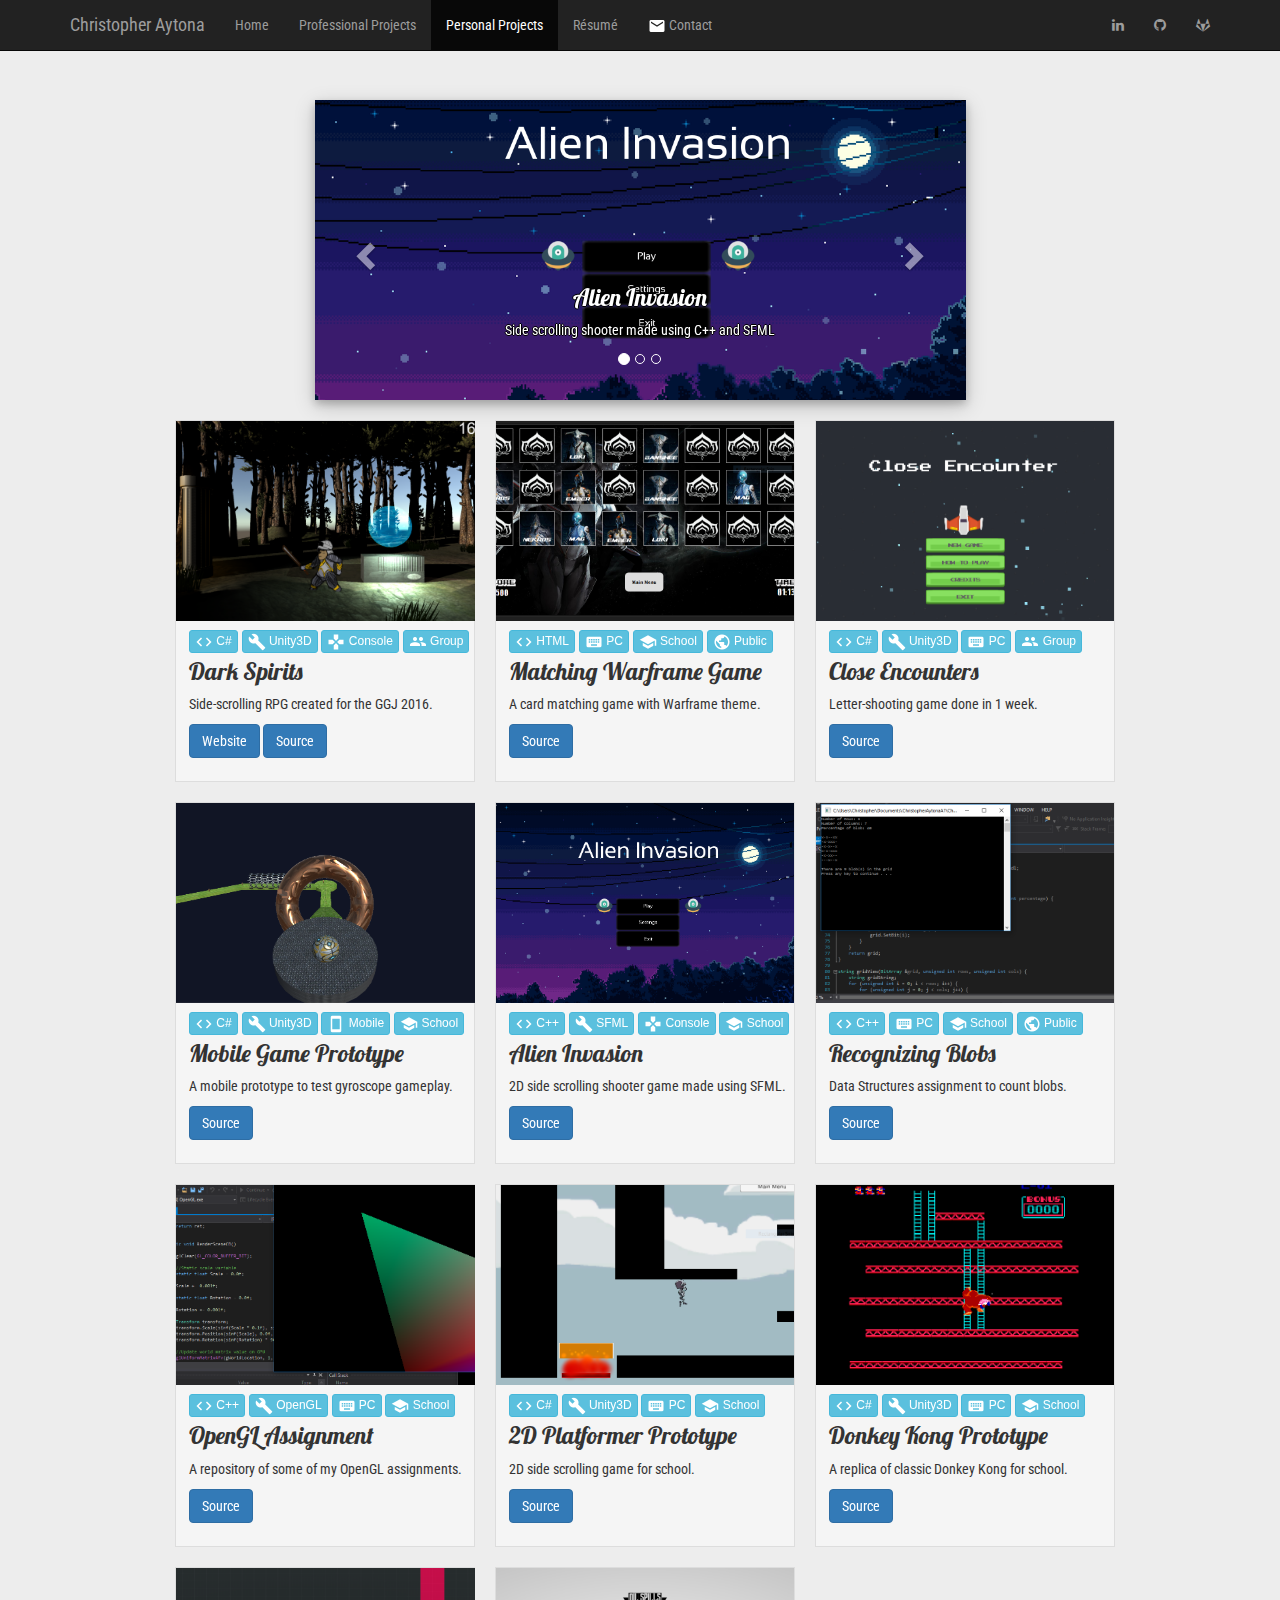
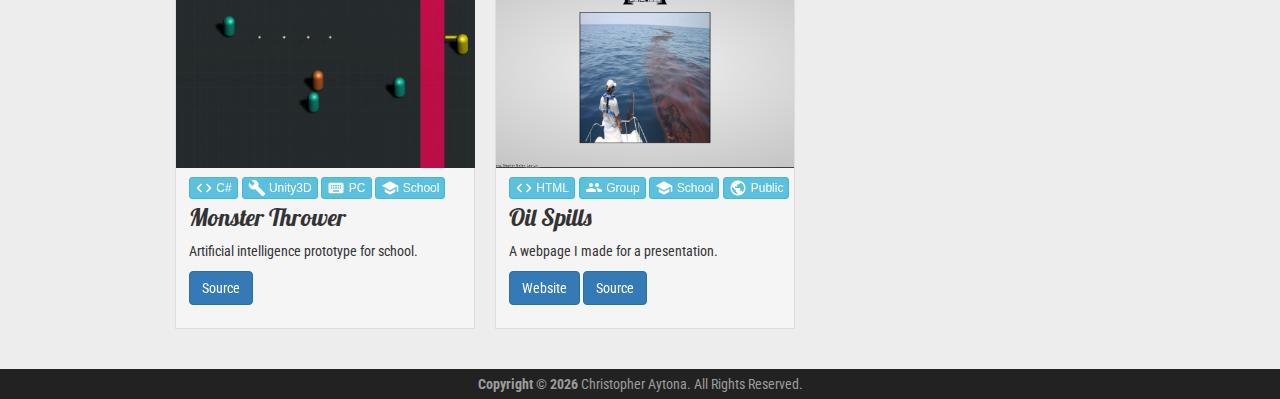
==== commit 7ea56875: "New file locations" ====
--- a/personal.html
+++ b/personal.html
@@ -5,12 +5,12 @@
     <meta http-equiv="X-UA-Compatible" content="IE=edge">
     <meta name="viewport" content="width=device-width, initial-scale=1">
     <title>Christopher Aytona: Personal</title>
-    <link href="bootstrap/css/bootstrap.min.css" rel="stylesheet">
+    <link href="css/bootstrap.min.css" rel="stylesheet">
     <link href="css/main.css" rel="stylesheet">
     <link href="css/thumbnailimgs.css" rel="stylesheet">
     <link href="https://fonts.googleapis.com/css?family=Lobster|Roboto+Condensed" rel="stylesheet">
     <link rel="icon" href="imgs/icon.png">
-    <link rel="stylesheet" href="fontawesome/css/font-awesome.min.css">
+    <link rel="stylesheet" href="css/font-awesome.min.css">
     <script src="https://ajax.googleapis.com/ajax/libs/jquery/1.11.3/jquery.min.js"></script>
     <script src="js/main.js"></script>
   </head>
@@ -92,15 +92,17 @@
           <div class="thumbnail">
             <div class="thumbnailIMG spiritsIMG"></div>
             <div class="caption">
-              <button type="button" class="btn btn-info btn-xs hvr-bounce-in"><img src="imgs/btnicons/code.png"> C#</button>
-              <button type="button" class="btn btn-info btn-xs hvr-bounce-in"><img src="imgs/btnicons/engine.png"> Unity3D</button>
-              <button type="button" class="btn btn-info btn-xs hvr-bounce-in"><img src="imgs/btnicons/console.png"> Console</button>
-              <button type="button" class="btn btn-info btn-xs hvr-bounce-in" data-toggle="tooltip" data-placement="bottom" title="Role: Gameplay Programmer"><img src="imgs/btnicons/group.png"> Group</button>
+              <span>
+                <button type="button" class="btn btn-info btn-xs hvr-bounce-in"><img src="imgs/btnicons/code.png"> C#</button>
+                <button type="button" class="btn btn-info btn-xs hvr-bounce-in"><img src="imgs/btnicons/engine.png"> Unity3D</button>
+                <button type="button" class="btn btn-info btn-xs hvr-bounce-in"><img src="imgs/btnicons/console.png"> Console</button>
+                <button type="button" class="btn btn-info btn-xs hvr-bounce-in" data-toggle="tooltip" data-placement="bottom" title="Role: Gameplay Programmer"><img src="imgs/btnicons/group.png"> Group</button>
+              </span>
               <h3>Dark Spirits</h3>
               <p>Side-scrolling RPG created for the GGJ 2016.</p>
               <p>
                 <a href="http://globalgamejam.org/2016/games/dark-spirits" class="btn btn-primary hvr-float" role="button">Website</a>
-                <a target="_blank" href="https://github.com/aytona/GlobalGameJam2016" class="btn btn-primary hvr-float" role="button">Open Source&nbsp;<img src="imgs/btnicons/tab.png"></a>
+                <a href="https://github.com/aytona/GlobalGameJam2016" class="btn btn-primary hvr-float" role="button">Source</a>
               </p>
             </div>
           </div>
@@ -110,13 +112,15 @@
           <div class="thumbnail">
             <div class="thumbnailIMG matchingIMG"></div>
             <div class="caption">
-              <button type="button" class="btn btn-info btn-xs hvr-bounce-in"><img src="imgs/btnicons/code.png"> HTML</button>
-              <button type="button" class="btn btn-info btn-xs hvr-bounce-in"><img src="imgs/btnicons/keyboard.png"> PC</button>
-              <button type="button" class="btn btn-info btn-xs hvr-bounce-in" data-toggle="tooltip" data-placement="bottom" title="DESN1083: Asset Development I"><img src="imgs/btnicons/school.png"> School</button>
-              <button type="button" class="btn btn-info btn-xs hvr-bounce-in"><img src="imgs/btnicons/public.png"> Public</button>
+              <span>
+                <button type="button" class="btn btn-info btn-xs hvr-bounce-in"><img src="imgs/btnicons/code.png"> HTML</button>
+                <button type="button" class="btn btn-info btn-xs hvr-bounce-in"><img src="imgs/btnicons/keyboard.png"> PC</button>
+                <button type="button" class="btn btn-info btn-xs hvr-bounce-in" data-toggle="tooltip" data-placement="bottom" title="DESN1083: Asset Development I"><img src="imgs/btnicons/school.png"> School</button>
+                <button type="button" class="btn btn-info btn-xs hvr-bounce-in"><img src="imgs/btnicons/public.png"> Public</button>
+              </span>
               <h3>Matching Warframe Game</h3>
               <p>A card matching game with Warframe theme.</p>
-              <p><a target="_blank" href="https://github.com/aytona/Memory_Game" class="btn btn-primary hvr-float" role="button">Open Source&nbsp;<img src="imgs/btnicons/tab.png"></a></p>
+              <p><a href="https://github.com/aytona/Memory_Game" class="btn btn-primary hvr-float" role="button">Source</a></p>
             </div>
           </div>
         </div>
@@ -125,13 +129,15 @@
           <div class="thumbnail">
             <div class="thumbnailIMG encountersIMG"></div>
             <div class="caption">
-              <button type="button" class="btn btn-info btn-xs hvr-bounce-in"><img src="imgs/btnicons/code.png"> C#</button>
-              <button type="button" class="btn btn-info btn-xs hvr-bounce-in"><img src="imgs/btnicons/engine.png"> Unity3D</button>
-              <button type="button" class="btn btn-info btn-xs hvr-bounce-in"><img src="imgs/btnicons/keyboard.png"> PC</button>
-              <button type="button" class="btn btn-info btn-xs hvr-bounce-in" data-toggle="tooltip" data-placement="bottom" title="Role: Generalist Programmer"><img src="imgs/btnicons/group.png"> Group</button>
+              <span>
+                <button type="button" class="btn btn-info btn-xs hvr-bounce-in"><img src="imgs/btnicons/code.png"> C#</button>
+                <button type="button" class="btn btn-info btn-xs hvr-bounce-in"><img src="imgs/btnicons/engine.png"> Unity3D</button>
+                <button type="button" class="btn btn-info btn-xs hvr-bounce-in"><img src="imgs/btnicons/keyboard.png"> PC</button>
+                <button type="button" class="btn btn-info btn-xs hvr-bounce-in" data-toggle="tooltip" data-placement="bottom" title="Role: Generalist Programmer"><img src="imgs/btnicons/group.png"> Group</button>
+              </span>
               <h3>Close Encounters</h3>
               <p>Letter-shooting game done in 1 week.</p>
-              <p><a target="_blank" href="https://github.com/luizbranco/close_encounters" class="btn btn-primary hvr-float" role="button">Open Source&nbsp;<img src="imgs/btnicons/tab.png"></a></p>
+              <p><a href="https://github.com/luizbranco/close_encounters" class="btn btn-primary hvr-float" role="button">Source</a></p>
             </div>
           </div>
         </div>
@@ -142,13 +148,15 @@
           <div class="thumbnail">
             <div class="thumbnailIMG mobiIMG"></div>
             <div class="caption">
-              <button type="button" class="btn btn-info btn-xs hvr-bounce-in"><img src="imgs/btnicons/code.png"> C#</button>
-              <button type="button" class="btn btn-info btn-xs hvr-bounce-in"><img src="imgs/btnicons/engine.png"> Unity3D</button>
-              <button type="button" class="btn btn-info btn-xs hvr-bounce-in"><img src="imgs/btnicons/mobile.png"> Mobile</button>
-              <button type="button" class="btn btn-info btn-xs hvr-bounce-in" data-toggle="tooltip" data-placement="bottom" title="GAME2011: Mobile Game Fundamentals"><img src="imgs/btnicons/school.png"> School</button>
+              <span>
+                <button type="button" class="btn btn-info btn-xs hvr-bounce-in"><img src="imgs/btnicons/code.png"> C#</button>
+                <button type="button" class="btn btn-info btn-xs hvr-bounce-in"><img src="imgs/btnicons/engine.png"> Unity3D</button>
+                <button type="button" class="btn btn-info btn-xs hvr-bounce-in"><img src="imgs/btnicons/mobile.png"> Mobile</button>
+                <button type="button" class="btn btn-info btn-xs hvr-bounce-in" data-toggle="tooltip" data-placement="bottom" title="GAME2011: Mobile Game Fundamentals"><img src="imgs/btnicons/school.png"> School</button>
+              </span>
               <h3>Mobile Game Prototype</h3>
               <p>A mobile prototype to test gyroscope gameplay.</p>
-              <p><a target="_blank" href="https://github.com/aytona/mobiGameAssignment2" class="btn btn-primary hvr-float" role="button">Open Source&nbsp;<img src="imgs/btnicons/tab.png"></a></p>
+              <p><a href="https://github.com/aytona/mobiGameAssignment2" class="btn btn-primary hvr-float" role="button">Source</a></p>
             </div>
           </div>
         </div>
@@ -157,13 +165,15 @@
           <div class="thumbnail">
             <div class="thumbnailIMG alienIMG"></div>
             <div class="caption">
-              <button type="button" class="btn btn-info btn-xs hvr-bounce-in"><img src="imgs/btnicons/code.png"> C++</button>
-              <button type="button" class="btn btn-info btn-xs hvr-bounce-in"><img src="imgs/btnicons/engine.png"> SFML</button>
-              <button type="button" class="btn btn-info btn-xs hvr-bounce-in"><img src="imgs/btnicons/console.png"> Console</button>
-              <button type="button" class="btn btn-info btn-xs hvr-bounce-in" data-toggle="tooltip" data-placement="bottom" title="GAME2002: Multimedia Systems Development"><img src="imgs/btnicons/school.png"> School</button>
+              <span>
+                <button type="button" class="btn btn-info btn-xs hvr-bounce-in"><img src="imgs/btnicons/code.png"> C++</button>
+                <button type="button" class="btn btn-info btn-xs hvr-bounce-in"><img src="imgs/btnicons/engine.png"> SFML</button>
+                <button type="button" class="btn btn-info btn-xs hvr-bounce-in"><img src="imgs/btnicons/console.png"> Console</button>
+                <button type="button" class="btn btn-info btn-xs hvr-bounce-in" data-toggle="tooltip" data-placement="bottom" title="GAME2002: Multimedia Systems Development"><img src="imgs/btnicons/school.png"> School</button>
+              </span>
               <h3>Alien Invasion</h3>
               <p>2D side scrolling shooter game made using SFML.</p>
-              <p><a target="_blank" href="https://github.com/aytona/SFML_Assignment2" class="btn btn-primary hvr-float" role="button">Open Source&nbsp;<img src="imgs/btnicons/tab.png"></a></p>
+              <p><a href="https://github.com/aytona/SFML_Assignment2" class="btn btn-primary hvr-float" role="button">Source</a></p>
             </div>
           </div>
         </div>
@@ -172,13 +182,15 @@
           <div class="thumbnail">
             <div class="thumbnailIMG blobsIMG"></div>
             <div class="caption">
-              <button type="button" class="btn btn-info btn-xs hvr-bounce-in"><img src="imgs/btnicons/code.png"> C++</button>
-              <button type="button" class="btn btn-info btn-xs hvr-bounce-in"><img src="imgs/btnicons/keyboard.png"> PC</button>
-              <button type="button" class="btn btn-info btn-xs hvr-bounce-in" data-toggle="tooltip" data-placement="bottom" title="GAME2001: Data Structures & Algorithms"><img src="imgs/btnicons/school.png"> School</button>
-              <button type="button" class="btn btn-info btn-xs hvr-bounce-in"><img src="imgs/btnicons/public.png"> Public</button>
+              <span>
+                <button type="button" class="btn btn-info btn-xs hvr-bounce-in"><img src="imgs/btnicons/code.png"> C++</button>
+                <button type="button" class="btn btn-info btn-xs hvr-bounce-in"><img src="imgs/btnicons/keyboard.png"> PC</button>
+                <button type="button" class="btn btn-info btn-xs hvr-bounce-in" data-toggle="tooltip" data-placement="bottom" title="GAME2001: Data Structures & Algorithms"><img src="imgs/btnicons/school.png"> School</button>
+                <button type="button" class="btn btn-info btn-xs hvr-bounce-in"><img src="imgs/btnicons/public.png"> Public</button>
+              </span>
               <h3>Recognizing Blobs</h3>
               <p>Data Structures assignment to count blobs.</p>
-              <p><a target="_blank" href="https://github.com/aytona/RecognizingBlobs" class="btn btn-primary hvr-float" role="button"> Open Source&nbsp;<img src="imgs/btnicons/tab.png"></a></p>
+              <p><a href="https://github.com/aytona/RecognizingBlobs" class="btn btn-primary hvr-float" role="button"> Source</a></p>
             </div>
           </div>
         </div>
@@ -189,13 +201,15 @@
           <div class="thumbnail">
             <div class="thumbnailIMG openglIMG"></div>
             <div class="caption">
-              <button type="button" class="btn btn-info btn-xs hvr-bounce-in"><img src="imgs/btnicons/code.png"> C++</button>
-              <button type="button" class="btn btn-info btn-xs hvr-bounce-in"><img src="imgs/btnicons/engine.png"> OpenGL</button>
-              <button type="button" class="btn btn-info btn-xs hvr-bounce-in"><img src="imgs/btnicons/keyboard.png"> PC</button>
-              <button type="button" class="btn btn-info btn-xs hvr-bounce-in" data-toggle="tooltip" data-placement="bottom" title="GAME2012: 3D Graphics Programming"><img src="imgs/btnicons/school.png"> School</button>
+              <span>
+                <button type="button" class="btn btn-info btn-xs hvr-bounce-in"><img src="imgs/btnicons/code.png"> C++</button>
+                <button type="button" class="btn btn-info btn-xs hvr-bounce-in"><img src="imgs/btnicons/engine.png"> OpenGL</button>
+                <button type="button" class="btn btn-info btn-xs hvr-bounce-in"><img src="imgs/btnicons/keyboard.png"> PC</button>
+                <button type="button" class="btn btn-info btn-xs hvr-bounce-in" data-toggle="tooltip" data-placement="bottom" title="GAME2012: 3D Graphics Programming"><img src="imgs/btnicons/school.png"> School</button>
+              </span>
               <h3>OpenGL Assignment</h3>
               <p>A repository of some of my OpenGL assignments.</p>
-              <p><a target="_blank" href="https://github.com/aytona/GAME2012" class="btn btn-primary hvr-float" role="button">Open Source&nbsp;<img src="imgs/btnicons/tab.png"></a></p>
+              <p><a href="https://github.com/aytona/GAME2012" class="btn btn-primary hvr-float" role="button">Source</a></p>
             </div>
           </div>
         </div>
@@ -204,13 +218,15 @@
           <div class="thumbnail">
             <div class="thumbnailIMG platformerIMG"></div>
             <div class="caption">
-              <button type="button" class="btn btn-info btn-xs hvr-bounce-in"><img src="imgs/btnicons/code.png"> C#</button>
-              <button type="button" class="btn btn-info btn-xs hvr-bounce-in"><img src="imgs/btnicons/engine.png"> Unity3D</button>
-              <button type="button" class="btn btn-info btn-xs hvr-bounce-in"><img src="imgs/btnicons/keyboard.png"> PC</button>
-              <button type="button" class="btn btn-info btn-xs hvr-bounce-in" data-toggle="tooltip" data-placement="bottom" title="GAME1012: Game Engine Scripting"><img src="imgs/btnicons/school.png"> School</button>
+              <span>
+                <button type="button" class="btn btn-info btn-xs hvr-bounce-in"><img src="imgs/btnicons/code.png"> C#</button>
+                <button type="button" class="btn btn-info btn-xs hvr-bounce-in"><img src="imgs/btnicons/engine.png"> Unity3D</button>
+                <button type="button" class="btn btn-info btn-xs hvr-bounce-in"><img src="imgs/btnicons/keyboard.png"> PC</button>
+                <button type="button" class="btn btn-info btn-xs hvr-bounce-in" data-toggle="tooltip" data-placement="bottom" title="GAME1012: Game Engine Scripting"><img src="imgs/btnicons/school.png"> School</button>
+              </span>
               <h3>2D Platformer Prototype</h3>
               <p>2D side scrolling game for school.</p>
-              <p><a target="_blank" href="https://github.com/aytona/2D_Platformer_Prototype" class="btn btn-primary hvr-float" role="button">Open Source&nbsp;<img src="imgs/btnicons/tab.png"></a></p>
+              <p><a href="https://github.com/aytona/2D_Platformer_Prototype" class="btn btn-primary hvr-float" role="button">Source</a></p>
             </div>
           </div>
         </div>
@@ -219,13 +235,15 @@
           <div class="thumbnail">
             <div class="thumbnailIMG donkeyIMG"></div>
             <div class="caption">
-              <button type="button" class="btn btn-info btn-xs hvr-bounce-in"><img src="imgs/btnicons/code.png"> C#</button>
-              <button type="button" class="btn btn-info btn-xs hvr-bounce-in"><img src="imgs/btnicons/engine.png"> Unity3D</button>
-              <button type="button" class="btn btn-info btn-xs hvr-bounce-in"><img src="imgs/btnicons/keyboard.png"> PC</button>
-              <button type="button" class="btn btn-info btn-xs hvr-bounce-in"  data-toggle="tooltip" data-placement="bottom" title="DESN1086: Asset Development II"><img src="imgs/btnicons/school.png"> School</button>
+              <span>
+                <button type="button" class="btn btn-info btn-xs hvr-bounce-in"><img src="imgs/btnicons/code.png"> C#</button>
+                <button type="button" class="btn btn-info btn-xs hvr-bounce-in"><img src="imgs/btnicons/engine.png"> Unity3D</button>
+                <button type="button" class="btn btn-info btn-xs hvr-bounce-in"><img src="imgs/btnicons/keyboard.png"> PC</button>
+                <button type="button" class="btn btn-info btn-xs hvr-bounce-in"  data-toggle="tooltip" data-placement="bottom" title="DESN1086: Asset Development II"><img src="imgs/btnicons/school.png"> School</button>
+              </span>
               <h3>Donkey Kong Prototype</h3>
               <p>A replica of classic Donkey Kong for school.</p>
-              <p><a target="_blank" href="https://github.com/aytona/DonkeyKong" class="btn btn-primary hvr-float" role="button">Open Source&nbsp;<img src="imgs/btnicons/tab.png"></a></p>
+              <p><a href="https://github.com/aytona/DonkeyKong" class="btn btn-primary hvr-float" role="button">Source</a></p>
             </div>
           </div>
         </div>
@@ -236,13 +254,15 @@
           <div class="thumbnail">
             <div class="thumbnailIMG monsterIMG"></div>
             <div class="caption">
-              <button type="button" class="btn btn-info btn-xs hvr-bounce-in"><img src="imgs/btnicons/code.png"> C#</button>
-              <button type="button" class="btn btn-info btn-xs hvr-bounce-in"><img src="imgs/btnicons/engine.png"> Unity3D</button>
-              <button type="button" class="btn btn-info btn-xs hvr-bounce-in"><img src="imgs/btnicons/keyboard.png"> PC</button>
-              <button type="button" class="btn btn-info btn-xs hvr-bounce-in" data-toggle="tooltip" data-placement="bottom" title="GAME3001: Artificial Intelligence"><img src="imgs/btnicons/school.png"> School</button>
+              <span>
+                <button type="button" class="btn btn-info btn-xs hvr-bounce-in"><img src="imgs/btnicons/code.png"> C#</button>
+                <button type="button" class="btn btn-info btn-xs hvr-bounce-in"><img src="imgs/btnicons/engine.png"> Unity3D</button>
+                <button type="button" class="btn btn-info btn-xs hvr-bounce-in"><img src="imgs/btnicons/keyboard.png"> PC</button>
+                <button type="button" class="btn btn-info btn-xs hvr-bounce-in" data-toggle="tooltip" data-placement="bottom" title="GAME3001: Artificial Intelligence"><img src="imgs/btnicons/school.png"> School</button>
+              </span>
               <h3>Monster Thrower</h3>
               <p>Artificial intelligence prototype for school.</p>
-              <p><a target="_blank" href="https://github.com/aytona/GAME3001GameProject" class="btn btn-primary hvr-float" role="button">Open Source&nbsp;<img src="imgs/btnicons/tab.png"></a></p>
+              <p><a href="https://github.com/aytona/GAME3001GameProject" class="btn btn-primary hvr-float" role="button">Source</a></p>
             </div>
           </div>
         </div>
@@ -251,15 +271,17 @@
           <div class="thumbnail">
             <div class="thumbnailIMG oilIMG"></div>
             <div class="caption">
-              <button type="button" class="btn btn-info btn-xs hvr-bounce-in"><img src="imgs/btnicons/code.png"> HTML</button>
-              <button type="button" class="btn btn-info btn-xs hvr-bounce-in" data-toggle="tooltip" data-placement="bottom" title="Role: Front-End Programmer"><img src="imgs/btnicons/group.png"> Group</button>
-              <button type="button" class="btn btn-info btn-xs hvr-bounce-in" data-toggle="tooltip" data-placement="bottom" title="GSCI: Environmental Science"><img src="imgs/btnicons/school.png"> School</button>
-              <button type="button" class="btn btn-info btn-xs hvr-bounce-in"><img src="imgs/btnicons/public.png"> Public</button>
+              <span>
+                <button type="button" class="btn btn-info btn-xs hvr-bounce-in"><img src="imgs/btnicons/code.png"> HTML</button>
+                <button type="button" class="btn btn-info btn-xs hvr-bounce-in" data-toggle="tooltip" data-placement="bottom" title="Role: Front-End Programmer"><img src="imgs/btnicons/group.png"> Group</button>
+                <button type="button" class="btn btn-info btn-xs hvr-bounce-in" data-toggle="tooltip" data-placement="bottom" title="GSCI: Environmental Science"><img src="imgs/btnicons/school.png"> School</button>
+                <button type="button" class="btn btn-info btn-xs hvr-bounce-in"><img src="imgs/btnicons/public.png"> Public</button>
+              </span>
               <h3>Oil Spills</h3>
               <p>A webpage I made for a presentation.</p>
               <p>
                 <a href="http://aytona.github.io/OilSpills/" class="btn btn-primary hvr-float" role="button">Website</a>
-                <a target="_blank" href="https://github.com/aytona/OilSpills" class="btn btn-primary hvr-float" role="button">Open Source&nbsp;<img src="imgs/btnicons/tab.png"></a>
+                <a href="https://github.com/aytona/OilSpills" class="btn btn-primary hvr-float" role="button">Source</a>
               </p>
             </div>
           </div>
@@ -278,5 +300,5 @@
       </div>
     </footer>
 
-    <script src="bootstrap/js/bootstrap.min.js"></script>
+    <script src="js/bootstrap.min.js"></script>
   </body>
